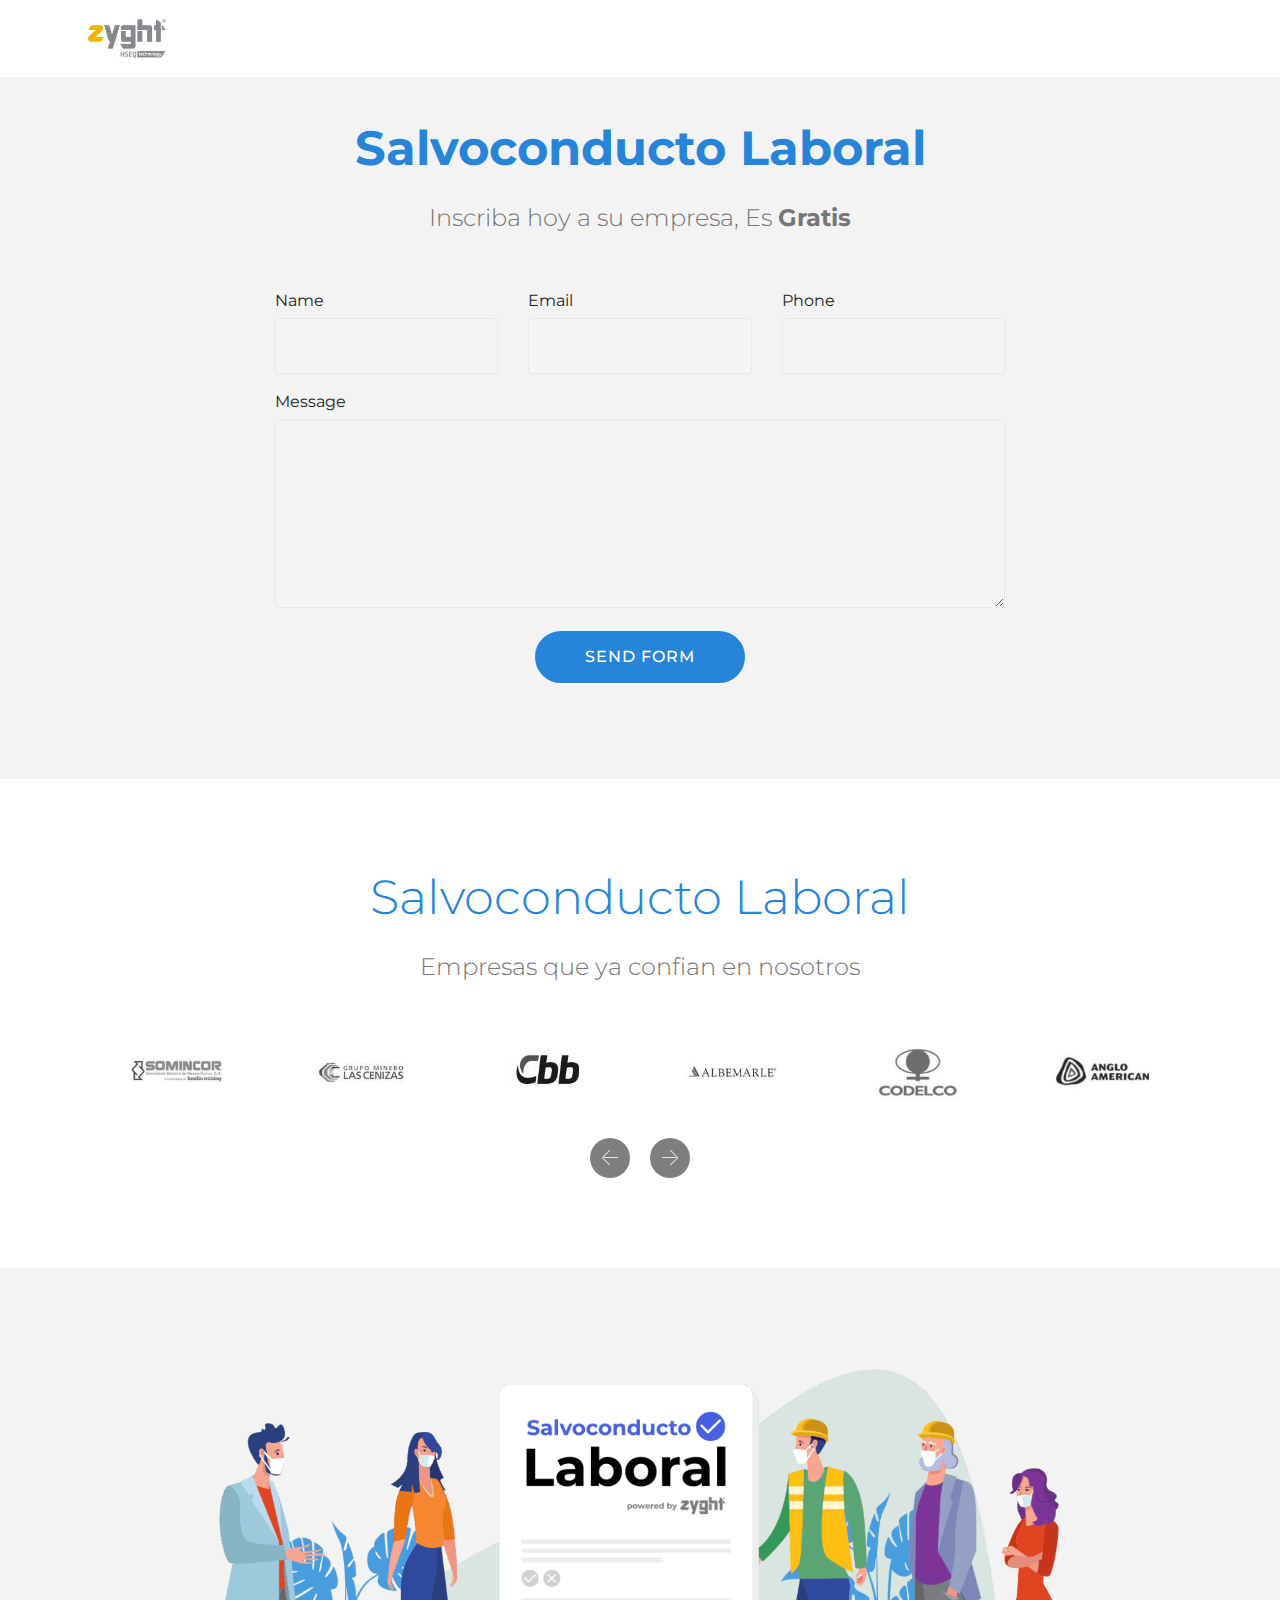
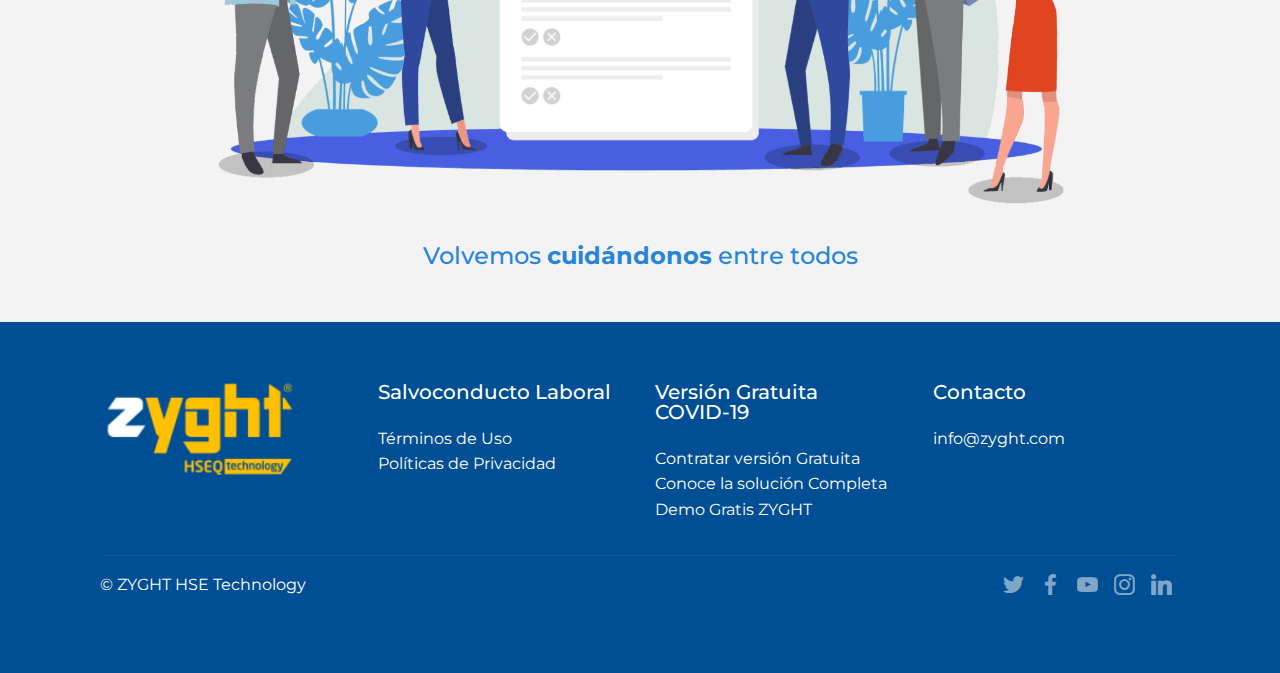
==== formulario.html @ dec8dbf2 "create github pages" ====
<!DOCTYPE html>
<html  >
<head>
  <!-- Site made with Mobirise Website Builder v4.10.4, https://mobirise.com -->
  <meta charset="UTF-8">
  <meta http-equiv="X-UA-Compatible" content="IE=edge">
  <meta name="generator" content="Mobirise v4.10.4, mobirise.com">
  <meta name="viewport" content="width=device-width, initial-scale=1, minimum-scale=1">
  <link rel="shortcut icon" href="assets/images/icono-pagina-128x128.png" type="image/x-icon">
  <meta name="description" content="">
  
  <title>Formulario</title>
  <link rel="stylesheet" href="assets/web/assets/mobirise-icons/mobirise-icons.css">
  <link rel="stylesheet" href="assets/tether/tether.min.css">
  <link rel="stylesheet" href="assets/bootstrap/css/bootstrap.min.css">
  <link rel="stylesheet" href="assets/bootstrap/css/bootstrap-grid.min.css">
  <link rel="stylesheet" href="assets/bootstrap/css/bootstrap-reboot.min.css">
  <link rel="stylesheet" href="assets/dropdown/css/style.css">
  <link rel="stylesheet" href="assets/socicon/css/styles.css">
  <link rel="stylesheet" href="assets/theme/css/style.css">
  <link rel="stylesheet" href="assets/mobirise/css/mbr-additional.css" type="text/css">
  
  
  
</head>
<body>
  <section class="menu cid-rYdI4wULrp" once="menu" id="menu2-c">

    

    <nav class="navbar navbar-expand beta-menu navbar-dropdown align-items-center navbar-fixed-top navbar-toggleable-sm">
        <button class="navbar-toggler navbar-toggler-right" type="button" data-toggle="collapse" data-target="#navbarSupportedContent" aria-controls="navbarSupportedContent" aria-expanded="false" aria-label="Toggle navigation">
            <div class="hamburger">
                <span></span>
                <span></span>
                <span></span>
                <span></span>
            </div>
        </button>
        <div class="menu-logo">
            <div class="navbar-brand">
                <span class="navbar-logo">
                    <a href="http://www.zyght.com/salvoconductolaboral" target="_blank">
                        <img src="assets/images/logo-fondo-blanco-182x118.jpg" alt="Mobirise" title="" style="height: 3.8rem;">
                    </a>
                </span>
                
            </div>
        </div>
        <div class="collapse navbar-collapse" id="navbarSupportedContent">
            
            
        </div>
    </nav>
</section>

<section class="engine"><a href="https://mobirise.info/n">free simple web templates</a></section><section class="mbr-section form1 cid-rYdLkUEuov" id="form1-l">

    

    
    <div class="container">
        <div class="row justify-content-center">
            <div class="title col-12 col-lg-8">
                <h2 class="mbr-section-title align-center pb-3 mbr-fonts-style display-2"><strong>
                    Salvoconducto Laboral</strong></h2>
                <h3 class="mbr-section-subtitle align-center mbr-light pb-3 mbr-fonts-style display-5">
                    Inscriba hoy a su empresa, Es <strong>Gratis</strong></h3>
            </div>
        </div>
    </div>
    <div class="container">
        <div class="row justify-content-center">
            <div class="media-container-column col-lg-8" data-form-type="formoid">
                <!---Formbuilder Form--->
                <form action="https://mobirise.com/" method="POST" class="mbr-form form-with-styler" data-form-title="Mobirise Form"><input type="hidden" name="email" data-form-email="true" value="W4PBnDx+3QT5UxQ9f4fdU4UcTL0YYfY5mlfNLTMAgGtkZzDVmg9Lnzi9fEDjaH2SoP2y68FlIxQzENMZfyikzHJLCFwtleB+8hxJzQcLH/bgt7q10CodbS8JMNbl4yEW">
                    <div class="row">
                        <div hidden="hidden" data-form-alert="" class="alert alert-success col-12">Thanks for filling out the form!</div>
                        <div hidden="hidden" data-form-alert-danger="" class="alert alert-danger col-12">
                        </div>
                    </div>
                    <div class="dragArea row">
                        <div class="col-md-4  form-group" data-for="name">
                            <label for="name-form1-l" class="form-control-label mbr-fonts-style display-7">Name</label>
                            <input type="text" name="name" data-form-field="Name" required="required" class="form-control display-7" id="name-form1-l">
                        </div>
                        <div class="col-md-4  form-group" data-for="email">
                            <label for="email-form1-l" class="form-control-label mbr-fonts-style display-7">Email</label>
                            <input type="email" name="email" data-form-field="Email" required="required" class="form-control display-7" id="email-form1-l">
                        </div>
                        <div data-for="phone" class="col-md-4  form-group">
                            <label for="phone-form1-l" class="form-control-label mbr-fonts-style display-7">Phone</label>
                            <input type="tel" name="phone" data-form-field="Phone" class="form-control display-7" id="phone-form1-l">
                        </div>
                        <div data-for="message" class="col-md-12 form-group">
                            <label for="message-form1-l" class="form-control-label mbr-fonts-style display-7">Message</label>
                            <textarea name="message" data-form-field="Message" class="form-control display-7" id="message-form1-l"></textarea>
                        </div>
                        <div class="col-md-12 input-group-btn align-center">
                            <button type="submit" class="btn btn-primary btn-form display-4">SEND FORM</button>
                        </div>
                    </div>
                </form><!---Formbuilder Form--->
            </div>
        </div>
    </div>
</section>

<section class="clients cid-rYdM3cLizz" data-interval="false" id="clients-m">
      

    
        <div class="container mb-5">
            <div class="media-container-row">
                <div class="col-12 align-center">
                    <h2 class="mbr-section-title pb-3 mbr-fonts-style display-2">
                        Salvoconducto Laboral</h2>
                    <h3 class="mbr-section-subtitle mbr-light mbr-fonts-style display-5">
                        Empresas que ya confian en nosotros</h3>
                </div>
            </div>
        </div>

    <div class="container">
        <div class="carousel slide" role="listbox" data-pause="true" data-keyboard="false" data-ride="carousel" data-interval="5000">
            <div class="carousel-inner" data-visible="6">
                
                
                
                
                
            <div class="carousel-item ">
                    <div class="media-container-row">
                        <div class="col-md-12">
                            <div class="wrap-img ">
                                <img src="assets/images/somincor-250x110.jpg" class="img-responsive clients-img" alt="" title="">
                            </div>
                        </div>
                    </div>
                </div><div class="carousel-item ">
                    <div class="media-container-row">
                        <div class="col-md-12">
                            <div class="wrap-img ">
                                <img src="assets/images/cenizas-250x110.jpg" class="img-responsive clients-img" alt="" title="">
                            </div>
                        </div>
                    </div>
                </div><div class="carousel-item ">
                    <div class="media-container-row">
                        <div class="col-md-12">
                            <div class="wrap-img ">
                                <img src="assets/images/cbb-250x110.jpg" class="img-responsive clients-img" alt="" title="">
                            </div>
                        </div>
                    </div>
                </div><div class="carousel-item ">
                    <div class="media-container-row">
                        <div class="col-md-12">
                            <div class="wrap-img ">
                                <img src="assets/images/albemarle-250x110.jpg" class="img-responsive clients-img" alt="" title="">
                            </div>
                        </div>
                    </div>
                </div><div class="carousel-item ">
                    <div class="media-container-row">
                        <div class="col-md-12">
                            <div class="wrap-img ">
                                <img src="assets/images/codelco-240x106.jpg" class="img-responsive clients-img" alt="" title="">
                            </div>
                        </div>
                    </div>
                </div><div class="carousel-item ">
                    <div class="media-container-row">
                        <div class="col-md-12">
                            <div class="wrap-img ">
                                <img src="assets/images/angloamercan-240x106.jpg" class="img-responsive clients-img" alt="" title="">
                            </div>
                        </div>
                    </div>
                </div><div class="carousel-item ">
                    <div class="media-container-row">
                        <div class="col-md-12">
                            <div class="wrap-img ">
                                <img src="assets/images/barrick-240x106.jpg" class="img-responsive clients-img" alt="" title="">
                            </div>
                        </div>
                    </div>
                </div><div class="carousel-item ">
                    <div class="media-container-row">
                        <div class="col-md-12">
                            <div class="wrap-img ">
                                <img src="assets/images/cap-240x106.jpg" class="img-responsive clients-img" alt="" title="">
                            </div>
                        </div>
                    </div>
                </div><div class="carousel-item ">
                    <div class="media-container-row">
                        <div class="col-md-12">
                            <div class="wrap-img ">
                                <img src="assets/images/enami-250x110.jpg" class="img-responsive clients-img" alt="" title="">
                            </div>
                        </div>
                    </div>
                </div><div class="carousel-item ">
                    <div class="media-container-row">
                        <div class="col-md-12">
                            <div class="wrap-img ">
                                <img src="assets/images/glencore-250x110.jpg" class="img-responsive clients-img" alt="" title="">
                            </div>
                        </div>
                    </div>
                </div><div class="carousel-item ">
                    <div class="media-container-row">
                        <div class="col-md-12">
                            <div class="wrap-img ">
                                <img src="assets/images/nestle-250x110.jpg" class="img-responsive clients-img" alt="" title="">
                            </div>
                        </div>
                    </div>
                </div><div class="carousel-item ">
                    <div class="media-container-row">
                        <div class="col-md-12">
                            <div class="wrap-img ">
                                <img src="assets/images/conchaytoro-250x110.jpg" class="img-responsive clients-img" alt="" title="">
                            </div>
                        </div>
                    </div>
                </div><div class="carousel-item ">
                    <div class="media-container-row">
                        <div class="col-md-12">
                            <div class="wrap-img ">
                                <img src="assets/images/chilquinta-250x110.jpg" class="img-responsive clients-img" alt="" title="">
                            </div>
                        </div>
                    </div>
                </div><div class="carousel-item ">
                    <div class="media-container-row">
                        <div class="col-md-12">
                            <div class="wrap-img ">
                                <img src="assets/images/candelaria-250x110.jpg" class="img-responsive clients-img" alt="" title="">
                            </div>
                        </div>
                    </div>
                </div><div class="carousel-item ">
                    <div class="media-container-row">
                        <div class="col-md-12">
                            <div class="wrap-img ">
                                <img src="assets/images/disal-new-250x110.jpg" class="img-responsive clients-img" alt="" title="">
                            </div>
                        </div>
                    </div>
                </div><div class="carousel-item ">
                    <div class="media-container-row">
                        <div class="col-md-12">
                            <div class="wrap-img ">
                                <img src="assets/images/ecometales-250x110.jpg" class="img-responsive clients-img" alt="" title="">
                            </div>
                        </div>
                    </div>
                </div><div class="carousel-item ">
                    <div class="media-container-row">
                        <div class="col-md-12">
                            <div class="wrap-img ">
                                <img src="assets/images/fenix-250x110.jpg" class="img-responsive clients-img" alt="" title="">
                            </div>
                        </div>
                    </div>
                </div><div class="carousel-item ">
                    <div class="media-container-row">
                        <div class="col-md-12">
                            <div class="wrap-img ">
                                <img src="assets/images/goldfields-250x110.jpg" class="img-responsive clients-img" alt="" title="">
                            </div>
                        </div>
                    </div>
                </div><div class="carousel-item ">
                    <div class="media-container-row">
                        <div class="col-md-12">
                            <div class="wrap-img ">
                                <img src="assets/images/maserrazuriz-250x110.jpg" class="img-responsive clients-img" alt="" title="">
                            </div>
                        </div>
                    </div>
                </div><div class="carousel-item ">
                    <div class="media-container-row">
                        <div class="col-md-12">
                            <div class="wrap-img ">
                                <img src="assets/images/sqm-250x110.jpg" class="img-responsive clients-img" alt="" title="">
                            </div>
                        </div>
                    </div>
                </div></div>
            <div class="carousel-controls">
                <a data-app-prevent-settings="" class="carousel-control carousel-control-prev" role="button" data-slide="prev">
                    <span aria-hidden="true" class="mbri-left mbr-iconfont"></span>
                    <span class="sr-only">Previous</span>
                </a>
                <a data-app-prevent-settings="" class="carousel-control carousel-control-next" role="button" data-slide="next">
                    <span aria-hidden="true" class="mbri-right mbr-iconfont"></span>
                    <span class="sr-only">Next</span>
                </a>
            </div>
        </div>
    </div>
</section>

<section class="cid-rYdPNkEezX" id="image1-n">

    

    <figure class="mbr-figure container">
        <div class="image-block" style="width: 82%;">
            <img src="assets/images/imagenes-1466x782.png" width="1400" alt="Mobirise" title="">
            
        </div>
    </figure>
</section>

<section class="mbr-section content4 cid-rYe28IX3ZB" id="content4-11">

    

    <div class="container">
        <div class="media-container-row">
            <div class="title col-12 col-md-8">
                <h2 class="align-center pb-3 mbr-fonts-style display-5">Volvemos <strong>cuidándonos</strong> entre todos</h2>
                
                
            </div>
        </div>
    </div>
</section>

<section class="cid-rYdQV34wdN" id="footer1-o">

    

    

    <div class="container">
        <div class="media-container-row content text-white">
            <div class="col-12 col-md-3">
                <div class="media-wrap">
                    <a href="http://www.zyght.com/salvoconductolaboral">
                        <img src="assets/images/logo-sinmicrosoft-light-192x91.png" alt="Mobirise" title="">
                    </a>
                </div>
            </div>
            <div class="col-12 col-md-3 mbr-fonts-style display-7">
                <h5 class="pb-3">
                    Salvoconducto Laboral</h5>
                <p class="mbr-text">
                    <a href="http://www.zyght.com/salvoconductolaboral/terminosdeuso" target="_blank" class="text-white">Términos de Uso&nbsp; </a>&nbsp; &nbsp; &nbsp; &nbsp; &nbsp; &nbsp; &nbsp; &nbsp; &nbsp;&nbsp;<br><a href="http://www.zyght.com/salvoconductolaboral/politicasdeprivacidad" target="_blank" class="text-white">Políticas de Privacidad</a></p>
            </div>
            <div class="col-12 col-md-3 mbr-fonts-style display-7">
                <h5 class="pb-3">Versión Gratuita <br>COVID-19</h5>
                <p class="mbr-text"><a href="https://soluciones.zyght.com/COVID-19" target="_blank" class="text-white">Contratar versión Gratuita</a><br><a href="http://www.zyght.com/modulos" target="_blank" class="text-white">Conoce la solución Completa</a><br><a href="http://www.zyght.com/demo-gratis" target="_blank" class="text-white">Demo Gratis ZYGHT</a></p>
            </div>
            <div class="col-12 col-md-3 mbr-fonts-style display-7">
                <h5 class="pb-3">
                    Contacto</h5>
                <p class="mbr-text"><a href="mailto:info@zyght.com" class="text-white">info@zyght.com</a><br><br></p>
            </div>
        </div>
        <div class="footer-lower">
            <div class="media-container-row">
                <div class="col-sm-12">
                    <hr>
                </div>
            </div>
            <div class="media-container-row mbr-white">
                <div class="col-sm-6 copyright">
                    <p class="mbr-text mbr-fonts-style display-7"><strong><a href="http://www.zyght.com" target="_blank" class="text-white">
                        © ZYGHT HSE Technology</a></strong></p>
                </div>
                <div class="col-md-6">
                    <div class="social-list align-right">
                        <div class="soc-item">
                            <a href="https://twitter.com/ZYGHT_Tech" target="_blank">
                                <span class="mbr-iconfont mbr-iconfont-social socicon-twitter socicon"></span>
                            </a>
                        </div>
                        <div class="soc-item">
                            <a href="https://www.facebook.com/zyghthseq/" target="_blank">
                                <span class="mbr-iconfont mbr-iconfont-social socicon-facebook socicon"></span>
                            </a>
                        </div>
                        <div class="soc-item">
                            <a href="https://www.youtube.com/channel/UC8QjY5hyVhUB7yW6uUZy1Bg" target="_blank">
                                <span class="mbr-iconfont mbr-iconfont-social socicon-youtube socicon"></span>
                            </a>
                        </div>
                        <div class="soc-item">
                            <a href="https://www.instagram.com/zyght_hse/" target="_blank">
                                <span class="mbr-iconfont mbr-iconfont-social socicon-instagram socicon"></span>
                            </a>
                        </div>
                        <div class="soc-item">
                            <a href="https://www.linkedin.com/company/zyght/" target="_blank">
                                <span class="mbr-iconfont mbr-iconfont-social socicon-linkedin socicon"></span>
                            </a>
                        </div>
                        
                    </div>
                </div>
            </div>
        </div>
    </div>
</section>


  <script src="assets/web/assets/jquery/jquery.min.js"></script>
  <script src="assets/popper/popper.min.js"></script>
  <script src="assets/tether/tether.min.js"></script>
  <script src="assets/bootstrap/js/bootstrap.min.js"></script>
  <script src="assets/smoothscroll/smooth-scroll.js"></script>
  <script src="assets/bootstrapcarouselswipe/bootstrap-carousel-swipe.js"></script>
  <script src="assets/mbr-clients-slider/mbr-clients-slider.js"></script>
  <script src="assets/dropdown/js/nav-dropdown.js"></script>
  <script src="assets/dropdown/js/navbar-dropdown.js"></script>
  <script src="assets/touchswipe/jquery.touch-swipe.min.js"></script>
  <script src="assets/theme/js/script.js"></script>
  <script src="assets/formoid/formoid.min.js"></script>
  
  
</body>
</html>
---- assets/web/assets/mobirise-icons/mobirise-icons.css ----
@font-face {
  font-family: 'MobiriseIcons';
  src:  url('mobirise-icons.eot?spat4u');
  src:  url('mobirise-icons.eot?spat4u#iefix') format('embedded-opentype'),
    url('mobirise-icons.ttf?spat4u') format('truetype'),
    url('mobirise-icons.woff?spat4u') format('woff'),
    url('mobirise-icons.svg?spat4u#MobiriseIcons') format('svg');
  font-weight: normal;
  font-style: normal;
}

[class^="mbri-"], [class*=" mbri-"] {
  /* use !important to prevent issues with browser extensions that change fonts */
  font-family: MobiriseIcons !important;
  speak: none;
  font-style: normal;
  font-weight: normal;
  font-variant: normal;
  text-transform: none;
  line-height: 1;

  /* Better Font Rendering =========== */
  -webkit-font-smoothing: antialiased;
  -moz-osx-font-smoothing: grayscale;
}

.mbri-add-submenu:before {
  content: "\e900";
}
.mbri-alert:before {
  content: "\e901";
}
.mbri-align-center:before {
  content: "\e902";
}
.mbri-align-justify:before {
  content: "\e903";
}
.mbri-align-left:before {
  content: "\e904";
}
.mbri-align-right:before {
  content: "\e905";
}
.mbri-android:before {
  content: "\e906";
}
.mbri-apple:before {
  content: "\e907";
}
.mbri-arrow-down:before {
  content: "\e908";
}
.mbri-arrow-next:before {
  content: "\e909";
}
.mbri-arrow-prev:before {
  content: "\e90a";
}
.mbri-arrow-up:before {
  content: "\e90b";
}
.mbri-bold:before {
  content: "\e90c";
}
.mbri-bookmark:before {
  content: "\e90d";
}
.mbri-bootstrap:before {
  content: "\e90e";
}
.mbri-briefcase:before {
  content: "\e90f";
}
.mbri-browse:before {
  content: "\e910";
}
.mbri-bulleted-list:before {
  content: "\e911";
}
.mbri-calendar:before {
  content: "\e912";
}
.mbri-camera:before {
  content: "\e913";
}
.mbri-cart-add:before {
  content: "\e914";
}
.mbri-cart-full:before {
  content: "\e915";
}
.mbri-cash:before {
  content: "\e916";
}
.mbri-change-style:before {
  content: "\e917";
}
.mbri-chat:before {
  content: "\e918";
}
.mbri-clock:before {
  content: "\e919";
}
.mbri-close:before {
  content: "\e91a";
}
.mbri-cloud:before {
  content: "\e91b";
}
.mbri-code:before {
  content: "\e91c";
}
.mbri-contact-form:before {
  content: "\e91d";
}
.mbri-credit-card:before {
  content: "\e91e";
}
.mbri-cursor-click:before {
  content: "\e91f";
}
.mbri-cust-feedback:before {
  content: "\e920";
}
.mbri-database:before {
  content: "\e921";
}
.mbri-delivery:before {
  content: "\e922";
}
.mbri-desktop:before {
  content: "\e923";
}
.mbri-devices:before {
  content: "\e924";
}
.mbri-down:before {
  content: "\e925";
}
.mbri-download:before {
  content: "\e989";
}
.mbri-drag-n-drop:before {
  content: "\e927";
}
.mbri-drag-n-drop2:before {
  content: "\e928";
}
.mbri-edit:before {
  content: "\e929";
}
.mbri-edit2:before {
  content: "\e92a";
}
.mbri-error:before {
  content: "\e92b";
}
.mbri-extension:before {
  content: "\e92c";
}
.mbri-features:before {
  content: "\e92d";
}
.mbri-file:before {
  content: "\e92e";
}
.mbri-flag:before {
  content: "\e92f";
}
.mbri-folder:before {
  content: "\e930";
}
.mbri-gift:before {
  content: "\e931";
}
.mbri-github:before {
  content: "\e932";
}
.mbri-globe:before {
  content: "\e933";
}
.mbri-globe-2:before {
  content: "\e934";
}
.mbri-growing-chart:before {
  content: "\e935";
}
.mbri-hearth:before {
  content: "\e936";
}
.mbri-help:before {
  content: "\e937";
}
.mbri-home:before {
  content: "\e938";
}
.mbri-hot-cup:before {
  content: "\e939";
}
.mbri-idea:before {
  content: "\e93a";
}
.mbri-image-gallery:before {
  content: "\e93b";
}
.mbri-image-slider:before {
  content: "\e93c";
}
.mbri-info:before {
  content: "\e93d";
}
.mbri-italic:before {
  content: "\e93e";
}
.mbri-key:before {
  content: "\e93f";
}
.mbri-laptop:before {
  content: "\e940";
}
.mbri-layers:before {
  content: "\e941";
}
.mbri-left-right:before {
  content: "\e942";
}
.mbri-left:before {
  content: "\e943";
}
.mbri-letter:before {
  content: "\e944";
}
.mbri-like:before {
  content: "\e945";
}
.mbri-link:before {
  content: "\e946";
}
.mbri-lock:before {
  content: "\e947";
}
.mbri-login:before {
  content: "\e948";
}
.mbri-logout:before {
  content: "\e949";
}
.mbri-magic-stick:before {
  content: "\e94a";
}
.mbri-map-pin:before {
  content: "\e94b";
}
.mbri-menu:before {
  content: "\e94c";
}
.mbri-mobile:before {
  content: "\e94d";
}
.mbri-mobile2:before {
  content: "\e94e";
}
.mbri-mobirise:before {
  content: "\e94f";
}
.mbri-more-horizontal:before {
  content: "\e950";
}
.mbri-more-vertical:before {
  content: "\e951";
}
.mbri-music:before {
  content: "\e952";
}
.mbri-new-file:before {
  content: "\e953";
}
.mbri-numbered-list:before {
  content: "\e954";
}
.mbri-opened-folder:before {
  content: "\e955";
}
.mbri-pages:before {
  content: "\e956";
}
.mbri-paper-plane:before {
  content: "\e957";
}
.mbri-paperclip:before {
  content: "\e958";
}
.mbri-photo:before {
  content: "\e959";
}
.mbri-photos:before {
  content: "\e95a";
}
.mbri-pin:before {
  content: "\e95b";
}
.mbri-play:before {
  content: "\e95c";
}
.mbri-plus:before {
  content: "\e95d";
}
.mbri-preview:before {
  content: "\e95e";
}
.mbri-print:before {
  content: "\e95f";
}
.mbri-protect:before {
  content: "\e960";
}
.mbri-question:before {
  content: "\e961";
}
.mbri-quote-left:before {
  content: "\e962";
}
.mbri-quote-right:before {
  content: "\e963";
}
.mbri-refresh:before {
  content: "\e964";
}
.mbri-responsive:before {
  content: "\e965";
}
.mbri-right:before {
  content: "\e966";
}
.mbri-rocket:before {
  content: "\e967";
}
.mbri-sad-face:before {
  content: "\e968";
}
.mbri-sale:before {
  content: "\e969";
}
.mbri-save:before {
  content: "\e96a";
}
.mbri-search:before {
  content: "\e96b";
}
.mbri-setting:before {
  content: "\e96c";
}
.mbri-setting2:before {
  content: "\e96d";
}
.mbri-setting3:before {
  content: "\e96e";
}
.mbri-share:before {
  content: "\e96f";
}
.mbri-shopping-bag:before {
  content: "\e970";
}
.mbri-shopping-basket:before {
  content: "\e971";
}
.mbri-shopping-cart:before {
  content: "\e972";
}
.mbri-sites:before {
  content: "\e973";
}
.mbri-smile-face:before {
  content: "\e974";
}
.mbri-speed:before {
  content: "\e975";
}
.mbri-star:before {
  content: "\e976";
}
.mbri-success:before {
  content: "\e977";
}
.mbri-sun:before {
  content: "\e978";
}
.mbri-sun2:before {
  content: "\e979";
}
.mbri-tablet:before {
  content: "\e97a";
}
.mbri-tablet-vertical:before {
  content: "\e97b";
}
.mbri-target:before {
  content: "\e97c";
}
.mbri-timer:before {
  content: "\e97d";
}
.mbri-to-ftp:before {
  content: "\e97e";
}
.mbri-to-local-drive:before {
  content: "\e97f";
}
.mbri-touch-swipe:before {
  content: "\e980";
}
.mbri-touch:before {
  content: "\e981";
}
.mbri-trash:before {
  content: "\e982";
}
.mbri-underline:before {
  content: "\e983";
}
.mbri-unlink:before {
  content: "\e984";
}
.mbri-unlock:before {
  content: "\e985";
}
.mbri-up-down:before {
  content: "\e986";
}
.mbri-up:before {
  content: "\e987";
}
.mbri-update:before {
  content: "\e988";
}
.mbri-upload:before {
 content: "\e926"; 
}
.mbri-user:before {
  content: "\e98a";
}
.mbri-user2:before {
  content: "\e98b";
}
.mbri-users:before {
  content: "\e98c";
}
.mbri-video:before {
  content: "\e98d";
}
.mbri-video-play:before {
  content: "\e98e";
}
.mbri-watch:before {
  content: "\e98f";
}
.mbri-website-theme:before {
  content: "\e990";
}
.mbri-wifi:before {
  content: "\e991";
}
.mbri-windows:before {
  content: "\e992";
}
.mbri-zoom-out:before {
  content: "\e993";
}
.mbri-redo:before {
  content: "\e994";
}
.mbri-undo:before {
  content: "\e995";
}
---- assets/dropdown/css/style.css ----
.navbar-dropdown {
  left: 0;
  padding: 0;
  position: absolute;
  right: 0;
  top: 0;
  transition: all 0.45s ease;
  z-index: 1030;
  background: #282828; }
  .navbar-dropdown .navbar-logo {
    margin-right: 0.8rem;
    transition: margin 0.3s ease-in-out;
    vertical-align: middle; }
    .navbar-dropdown .navbar-logo img {
      height: 3.125rem;
      transition: all 0.3s ease-in-out; }
    .navbar-dropdown .navbar-logo.mbr-iconfont {
      font-size: 3.125rem;
      line-height: 3.125rem; }
  .navbar-dropdown .navbar-caption {
    font-weight: 700;
    white-space: normal;
    vertical-align: -4px;
    line-height: 3.125rem !important; }
    .navbar-dropdown .navbar-caption, .navbar-dropdown .navbar-caption:hover {
      color: inherit;
      text-decoration: none; }
  .navbar-dropdown .mbr-iconfont + .navbar-caption {
    vertical-align: -1px; }
  .navbar-dropdown.navbar-fixed-top {
    position: fixed; }
  .navbar-dropdown .navbar-brand span {
    vertical-align: -4px; }
  .navbar-dropdown.bg-color.transparent {
    background: none; }
  .navbar-dropdown.navbar-short .navbar-brand {
    padding: 0.625rem 0; }
    .navbar-dropdown.navbar-short .navbar-brand span {
      vertical-align: -1px; }
  .navbar-dropdown.navbar-short .navbar-caption {
    line-height: 2.375rem !important;
    vertical-align: -2px; }
  .navbar-dropdown.navbar-short .navbar-logo {
    margin-right: 0.5rem; }
    .navbar-dropdown.navbar-short .navbar-logo img {
      height: 2.375rem; }
    .navbar-dropdown.navbar-short .navbar-logo.mbr-iconfont {
      font-size: 2.375rem;
      line-height: 2.375rem; }
  .navbar-dropdown.navbar-short .mbr-table-cell {
    height: 3.625rem; }
  .navbar-dropdown .navbar-close {
    left: 0.6875rem;
    position: fixed;
    top: 0.75rem;
    z-index: 1000; }
  .navbar-dropdown .hamburger-icon {
    content: "";
    display: inline-block;
    vertical-align: middle;
    width: 16px;
    -webkit-box-shadow: 0 -6px 0 1px #282828,0 0 0 1px #282828,0 6px 0 1px #282828;
    -moz-box-shadow: 0 -6px 0 1px #282828,0 0 0 1px #282828,0 6px 0 1px #282828;
    box-shadow: 0 -6px 0 1px #282828,0 0 0 1px #282828,0 6px 0 1px #282828; }

.dropdown-menu .dropdown-toggle[data-toggle="dropdown-submenu"]::after {
  border-bottom: 0.35em solid transparent;
  border-left: 0.35em solid;
  border-right: 0;
  border-top: 0.35em solid transparent;
  margin-left: 0.3rem; }

.dropdown-menu .dropdown-item:focus {
  outline: 0; }

.nav-dropdown {
  font-size: 0.75rem;
  font-weight: 500;
  height: auto !important; }
  .nav-dropdown .nav-btn {
    padding-left: 1rem; }
  .nav-dropdown .link {
    margin: .667em 1.667em;
    font-weight: 500;
    padding: 0;
    transition: color .2s ease-in-out; }
    .nav-dropdown .link.dropdown-toggle {
      margin-right: 2.583em; }
      .nav-dropdown .link.dropdown-toggle::after {
        margin-left: .25rem;
        border-top: 0.35em solid;
        border-right: 0.35em solid transparent;
        border-left: 0.35em solid transparent;
        border-bottom: 0; }
      .nav-dropdown .link.dropdown-toggle[aria-expanded="true"] {
        margin: 0;
        padding: 0.667em 3.263em  0.667em 1.667em; }
  .nav-dropdown .link::after,
  .nav-dropdown .dropdown-item::after {
    color: inherit; }
  .nav-dropdown .btn {
    font-size: 0.75rem;
    font-weight: 700;
    letter-spacing: 0;
    margin-bottom: 0;
    padding-left: 1.25rem;
    padding-right: 1.25rem; }
  .nav-dropdown .dropdown-menu {
    border-radius: 0;
    border: 0;
    left: 0;
    margin: 0;
    padding-bottom: 1.25rem;
    padding-top: 1.25rem;
    position: relative; }
  .nav-dropdown .dropdown-submenu {
    margin-left: 0.125rem;
    top: 0; }
  .nav-dropdown .dropdown-item {
    font-weight: 500;
    line-height: 2;
    padding: 0.3846em 4.615em 0.3846em 1.5385em;
    position: relative;
    transition: color .2s ease-in-out, background-color .2s ease-in-out; }
    .nav-dropdown .dropdown-item::after {
      margin-top: -0.3077em;
      position: absolute;
      right: 1.1538em;
      top: 50%; }
    .nav-dropdown .dropdown-item:focus, .nav-dropdown .dropdown-item:hover {
      background: none; }

@media (max-width: 767px) {
  .nav-dropdown.navbar-toggleable-sm {
    bottom: 0;
    display: none;
    left: 0;
    overflow-x: hidden;
    position: fixed;
    top: 0;
    transform: translateX(-100%);
    -ms-transform: translateX(-100%);
    -webkit-transform: translateX(-100%);
    width: 18.75rem;
    z-index: 999; } }
.nav-dropdown.navbar-toggleable-xl {
  bottom: 0;
  display: none;
  left: 0;
  overflow-x: hidden;
  position: fixed;
  top: 0;
  transform: translateX(-100%);
  -ms-transform: translateX(-100%);
  -webkit-transform: translateX(-100%);
  width: 18.75rem;
  z-index: 999; }

.nav-dropdown-sm {
  display: block !important;
  overflow-x: hidden;
  overflow: auto;
  padding-top: 3.875rem; }
  .nav-dropdown-sm::after {
    content: "";
    display: block;
    height: 3rem;
    width: 100%; }
  .nav-dropdown-sm.collapse.in ~ .navbar-close {
    display: block !important; }
  .nav-dropdown-sm.collapsing, .nav-dropdown-sm.collapse.in {
    transform: translateX(0);
    -ms-transform: translateX(0);
    -webkit-transform: translateX(0);
    transition: all 0.25s ease-out;
    -webkit-transition: all 0.25s ease-out;
    background: #282828; }
  .nav-dropdown-sm.collapsing[aria-expanded="false"] {
    transform: translateX(-100%);
    -ms-transform: translateX(-100%);
    -webkit-transform: translateX(-100%); }
  .nav-dropdown-sm .nav-item {
    display: block;
    margin-left: 0 !important;
    padding-left: 0; }
  .nav-dropdown-sm .link,
  .nav-dropdown-sm .dropdown-item {
    border-top: 1px dotted rgba(255, 255, 255, 0.1);
    font-size: 0.8125rem;
    line-height: 1.6;
    margin: 0 !important;
    padding: 0.875rem 2.4rem 0.875rem 1.5625rem !important;
    position: relative;
    white-space: normal; }
    .nav-dropdown-sm .link:focus, .nav-dropdown-sm .link:hover,
    .nav-dropdown-sm .dropdown-item:focus,
    .nav-dropdown-sm .dropdown-item:hover {
      background: rgba(0, 0, 0, 0.2) !important;
      color: #c0a375; }
  .nav-dropdown-sm .nav-btn {
    position: relative;
    padding: 1.5625rem 1.5625rem 0 1.5625rem; }
    .nav-dropdown-sm .nav-btn::before {
      border-top: 1px dotted rgba(255, 255, 255, 0.1);
      content: "";
      left: 0;
      position: absolute;
      top: 0;
      width: 100%; }
    .nav-dropdown-sm .nav-btn + .nav-btn {
      padding-top: 0.625rem; }
      .nav-dropdown-sm .nav-btn + .nav-btn::before {
        display: none; }
  .nav-dropdown-sm .btn {
    padding: 0.625rem 0; }
  .nav-dropdown-sm .dropdown-toggle[data-toggle="dropdown-submenu"]::after {
    margin-left: .25rem;
    border-top: 0.35em solid;
    border-right: 0.35em solid transparent;
    border-left: 0.35em solid transparent;
    border-bottom: 0; }
  .nav-dropdown-sm .dropdown-toggle[data-toggle="dropdown-submenu"][aria-expanded="true"]::after {
    border-top: 0;
    border-right: 0.35em solid transparent;
    border-left: 0.35em solid transparent;
    border-bottom: 0.35em solid; }
  .nav-dropdown-sm .dropdown-menu {
    margin: 0;
    padding: 0;
    position: relative;
    top: 0;
    left: 0;
    width: 100%;
    border: 0;
    float: none;
    border-radius: 0;
    background: none; }
  .nav-dropdown-sm .dropdown-submenu {
    left: 100%;
    margin-left: 0.125rem;
    margin-top: -1.25rem;
    top: 0; }

.navbar-toggleable-sm .nav-dropdown .dropdown-menu {
  position: absolute; }

.navbar-toggleable-sm .nav-dropdown .dropdown-submenu {
  left: 100%;
  margin-left: 0.125rem;
  margin-top: -1.25rem;
  top: 0; }

.navbar-toggleable-sm.opened .nav-dropdown .dropdown-menu {
  position: relative; }

.navbar-toggleable-sm.opened .nav-dropdown .dropdown-submenu {
  left: 0;
  margin-left: 00rem;
  margin-top: 0rem;
  top: 0; }

.is-builder .nav-dropdown.collapsing {
  transition: none !important; }

/*# sourceMappingURL=style.css.map */
---- assets/socicon/css/styles.css ----
@charset "UTF-8";

@font-face {
  font-family: "socicon";
  src:url("../fonts/socicon.eot");
  src:url("../fonts/socicon.eot?#iefix") format("embedded-opentype"),
    url("../fonts/socicon.woff") format("woff"),
    url("../fonts/socicon.ttf") format("truetype"),
    url("../fonts/socicon.svg#socicon") format("svg");
  font-weight: normal;
  font-style: normal;

}

[data-icon]:before {
  font-family: "socicon" !important;
  content: attr(data-icon);
  font-style: normal !important;
  font-weight: normal !important;
  font-variant: normal !important;
  text-transform: none !important;
  speak: none;
  line-height: 1;
  -webkit-font-smoothing: antialiased;
  -moz-osx-font-smoothing: grayscale;
}

[class^="socicon-"]:before,
[class*=" socicon-"]:before {
  font-family: "socicon" !important;
  font-style: normal !important;
  font-weight: normal !important;
  font-variant: normal !important;
  text-transform: none !important;
  speak: none;
  line-height: 1;
  -webkit-font-smoothing: antialiased;
  -moz-osx-font-smoothing: grayscale;
}

.socicon-modelmayhem:before {
  content: "\e000";
}
.socicon-mixcloud:before {
  content: "\e001";
}
.socicon-drupal:before {
  content: "\e002";
}
.socicon-swarm:before {
  content: "\e003";
}
.socicon-istock:before {
  content: "\e004";
}
.socicon-yammer:before {
  content: "\e005";
}
.socicon-ello:before {
  content: "\e006";
}
.socicon-stackoverflow:before {
  content: "\e007";
}
.socicon-persona:before {
  content: "\e008";
}
.socicon-triplej:before {
  content: "\e009";
}
.socicon-houzz:before {
  content: "\e00a";
}
.socicon-rss:before {
  content: "\e00b";
}
.socicon-paypal:before {
  content: "\e00c";
}
.socicon-odnoklassniki:before {
  content: "\e00d";
}
.socicon-airbnb:before {
  content: "\e00e";
}
.socicon-periscope:before {
  content: "\e00f";
}
.socicon-outlook:before {
  content: "\e010";
}
.socicon-coderwall:before {
  content: "\e011";
}
.socicon-tripadvisor:before {
  content: "\e012";
}
.socicon-appnet:before {
  content: "\e013";
}
.socicon-goodreads:before {
  content: "\e014";
}
.socicon-tripit:before {
  content: "\e015";
}
.socicon-lanyrd:before {
  content: "\e016";
}
.socicon-slideshare:before {
  content: "\e017";
}
.socicon-buffer:before {
  content: "\e018";
}
.socicon-disqus:before {
  content: "\e019";
}
.socicon-vkontakte:before {
  content: "\e01a";
}
.socicon-whatsapp:before {
  content: "\e01b";
}
.socicon-patreon:before {
  content: "\e01c";
}
.socicon-storehouse:before {
  content: "\e01d";
}
.socicon-pocket:before {
  content: "\e01e";
}
.socicon-mail:before {
  content: "\e01f";
}
.socicon-blogger:before {
  content: "\e020";
}
.socicon-technorati:before {
  content: "\e021";
}
.socicon-reddit:before {
  content: "\e022";
}
.socicon-dribbble:before {
  content: "\e023";
}
.socicon-stumbleupon:before {
  content: "\e024";
}
.socicon-digg:before {
  content: "\e025";
}
.socicon-envato:before {
  content: "\e026";
}
.socicon-behance:before {
  content: "\e027";
}
.socicon-delicious:before {
  content: "\e028";
}
.socicon-deviantart:before {
  content: "\e029";
}
.socicon-forrst:before {
  content: "\e02a";
}
.socicon-play:before {
  content: "\e02b";
}
.socicon-zerply:before {
  content: "\e02c";
}
.socicon-wikipedia:before {
  content: "\e02d";
}
.socicon-apple:before {
  content: "\e02e";
}
.socicon-flattr:before {
  content: "\e02f";
}
.socicon-github:before {
  content: "\e030";
}
.socicon-renren:before {
  content: "\e031";
}
.socicon-friendfeed:before {
  content: "\e032";
}
.socicon-newsvine:before {
  content: "\e033";
}
.socicon-identica:before {
  content: "\e034";
}
.socicon-bebo:before {
  content: "\e035";
}
.socicon-zynga:before {
  content: "\e036";
}
.socicon-steam:before {
  content: "\e037";
}
.socicon-xbox:before {
  content: "\e038";
}
.socicon-windows:before {
  content: "\e039";
}
.socicon-qq:before {
  content: "\e03a";
}
.socicon-douban:before {
  content: "\e03b";
}
.socicon-meetup:before {
  content: "\e03c";
}
.socicon-playstation:before {
  content: "\e03d";
}
.socicon-android:before {
  content: "\e03e";
}
.socicon-snapchat:before {
  content: "\e03f";
}
.socicon-twitter:before {
  content: "\e040";
}
.socicon-facebook:before {
  content: "\e041";
}
.socicon-googleplus:before {
  content: "\e042";
}
.socicon-pinterest:before {
  content: "\e043";
}
.socicon-foursquare:before {
  content: "\e044";
}
.socicon-yahoo:before {
  content: "\e045";
}
.socicon-skype:before {
  content: "\e046";
}
.socicon-yelp:before {
  content: "\e047";
}
.socicon-feedburner:before {
  content: "\e048";
}
.socicon-linkedin:before {
  content: "\e049";
}
.socicon-viadeo:before {
  content: "\e04a";
}
.socicon-xing:before {
  content: "\e04b";
}
.socicon-myspace:before {
  content: "\e04c";
}
.socicon-soundcloud:before {
  content: "\e04d";
}
.socicon-spotify:before {
  content: "\e04e";
}
.socicon-grooveshark:before {
  content: "\e04f";
}
.socicon-lastfm:before {
  content: "\e050";
}
.socicon-youtube:before {
  content: "\e051";
}
.socicon-vimeo:before {
  content: "\e052";
}
.socicon-dailymotion:before {
  content: "\e053";
}
.socicon-vine:before {
  content: "\e054";
}
.socicon-flickr:before {
  content: "\e055";
}
.socicon-500px:before {
  content: "\e056";
}
.socicon-wordpress:before {
  content: "\e058";
}
.socicon-tumblr:before {
  content: "\e059";
}
.socicon-twitch:before {
  content: "\e05a";
}
.socicon-8tracks:before {
  content: "\e05b";
}
.socicon-amazon:before {
  content: "\e05c";
}
.socicon-icq:before {
  content: "\e05d";
}
.socicon-smugmug:before {
  content: "\e05e";
}
.socicon-ravelry:before {
  content: "\e05f";
}
.socicon-weibo:before {
  content: "\e060";
}
.socicon-baidu:before {
  content: "\e061";
}
.socicon-angellist:before {
  content: "\e062";
}
.socicon-ebay:before {
  content: "\e063";
}
.socicon-imdb:before {
  content: "\e064";
}
.socicon-stayfriends:before {
  content: "\e065";
}
.socicon-residentadvisor:before {
  content: "\e066";
}
.socicon-google:before {
  content: "\e067";
}
.socicon-yandex:before {
  content: "\e068";
}
.socicon-sharethis:before {
  content: "\e069";
}
.socicon-bandcamp:before {
  content: "\e06a";
}
.socicon-itunes:before {
  content: "\e06b";
}
.socicon-deezer:before {
  content: "\e06c";
}
.socicon-telegram:before {
  content: "\e06e";
}
.socicon-openid:before {
  content: "\e06f";
}
.socicon-amplement:before {
  content: "\e070";
}
.socicon-viber:before {
  content: "\e071";
}
.socicon-zomato:before {
  content: "\e072";
}
.socicon-draugiem:before {
  content: "\e074";
}
.socicon-endomodo:before {
  content: "\e075";
}
.socicon-filmweb:before {
  content: "\e076";
}
.socicon-stackexchange:before {
  content: "\e077";
}
.socicon-wykop:before {
  content: "\e078";
}
.socicon-teamspeak:before {
  content: "\e079";
}
.socicon-teamviewer:before {
  content: "\e07a";
}
.socicon-ventrilo:before {
  content: "\e07b";
}
.socicon-younow:before {
  content: "\e07c";
}
.socicon-raidcall:before {
  content: "\e07d";
}
.socicon-mumble:before {
  content: "\e07e";
}
.socicon-medium:before {
  content: "\e06d";
}
.socicon-bebee:before {
  content: "\e07f";
}
.socicon-hitbox:before {
  content: "\e080";
}
.socicon-reverbnation:before {
  content: "\e081";
}
.socicon-formulr:before {
  content: "\e082";
}
.socicon-instagram:before {
  content: "\e057";
}
.socicon-battlenet:before {
  content: "\e083";
}
.socicon-chrome:before {
  content: "\e084";
}
.socicon-discord:before {
  content: "\e086";
}
.socicon-issuu:before {
  content: "\e087";
}
.socicon-macos:before {
  content: "\e088";
}
.socicon-firefox:before {
  content: "\e089";
}
.socicon-opera:before {
  content: "\e08d";
}
.socicon-keybase:before {
  content: "\e090";
}
.socicon-alliance:before {
  content: "\e091";
}
.socicon-livejournal:before {
  content: "\e092";
}
.socicon-googlephotos:before {
  content: "\e093";
}
.socicon-horde:before {
  content: "\e094";
}
.socicon-etsy:before {
  content: "\e095";
}
.socicon-zapier:before {
  content: "\e096";
}
.socicon-google-scholar:before {
  content: "\e097";
}
.socicon-researchgate:before {
  content: "\e098";
}
.socicon-wechat:before {
  content: "\e099";
}
.socicon-strava:before {
  content: "\e09a";
}
.socicon-line:before {
  content: "\e09b";
}
.socicon-lyft:before {
  content: "\e09c";
}
.socicon-uber:before {
  content: "\e09d";
}
.socicon-songkick:before {
  content: "\e09e";
}
.socicon-viewbug:before {
  content: "\e09f";
}
.socicon-googlegroups:before {
  content: "\e0a0";
}
.socicon-quora:before {
  content: "\e073";
}
.socicon-diablo:before {
  content: "\e085";
}
.socicon-blizzard:before {
  content: "\e0a1";
}
.socicon-hearthstone:before {
  content: "\e08b";
}
.socicon-heroes:before {
  content: "\e08a";
}
.socicon-overwatch:before {
  content: "\e08c";
}
.socicon-warcraft:before {
  content: "\e08e";
}
.socicon-starcraft:before {
  content: "\e08f";
}
.socicon-beam:before {
  content: "\e0a2";
}
.socicon-curse:before {
  content: "\e0a3";
}
.socicon-player:before {
  content: "\e0a4";
}
.socicon-streamjar:before {
  content: "\e0a5";
}
.socicon-nintendo:before {
  content: "\e0a6";
}
.socicon-hellocoton:before {
  content: "\e0a7";
}
---- assets/theme/css/style.css ----
/*!
 * Mobirise v4 theme (https://mobirise.com/)
 * Copyright 2017 Mobirise
 */
section {
  background-color: #eeeeee; }

section,
.container,
.container-fluid {
  position: relative;
  word-wrap: break-word; }

a.mbr-iconfont:hover {
  text-decoration: none; }

.article .lead p, .article .lead ul, .article .lead ol, .article .lead pre, .article .lead blockquote {
  margin-bottom: 0; }

a {
  font-style: normal;
  font-weight: 400;
  cursor: pointer; }
  a, a:hover {
    text-decoration: none; }

figure {
  margin-bottom: 0; }

body {
  color: #232323; }

h1, h2, h3, h4, h5, h6,
.h1, .h2, .h3, .h4, .h5, .h6,
.display-1, .display-2, .display-3, .display-4 {
  line-height: 1;
  word-break: break-word;
  word-wrap: break-word; }

b, strong {
  font-weight: bold; }

blockquote {
  padding: 10px 0 10px 20px;
  position: relative;
  border-left: 2px solid;
  border-color: #ff3366; }

input:-webkit-autofill, input:-webkit-autofill:hover, input:-webkit-autofill:focus, input:-webkit-autofill:active {
  transition-delay: 9999s;
  transition-property: background-color, color; }

textarea[type="hidden"] {
  display: none; }

body {
  position: relative; }

section {
  background-position: 50% 50%;
  background-repeat: no-repeat;
  background-size: cover; }
  section .mbr-background-video,
  section .mbr-background-video-preview {
    position: absolute;
    bottom: 0;
    left: 0;
    right: 0;
    top: 0; }

.hidden {
  visibility: hidden; }

.mbr-z-index20 {
  z-index: 20; }

/*! Base colors */
.mbr-white {
  color: #ffffff; }

.mbr-black {
  color: #000000; }

.mbr-bg-white {
  background-color: #ffffff; }

.mbr-bg-black {
  background-color: #000000; }

/*! Text-aligns */
.align-left {
  text-align: left; }

.align-center {
  text-align: center; }

.align-right {
  text-align: right; }

@media (max-width: 767px) {
  .align-left, .align-center, .align-right, .mbr-section-btn, .mbr-section-title {
    text-align: center; } }
/*! Font-weight  */
.mbr-light {
  font-weight: 300; }

.mbr-regular {
  font-weight: 400; }

.mbr-semibold {
  font-weight: 500; }

.mbr-bold {
  font-weight: 700; }

/*! Media  */
.media-size-item {
  -webkit-flex: 1 1 auto;
  -moz-flex: 1 1 auto;
  -ms-flex: 1 1 auto;
  -o-flex: 1 1 auto;
  flex: 1 1 auto; }

.media-content {
  -webkit-flex-basis: 100%;
  flex-basis: 100%; }

.media-container-row {
  display: -ms-flexbox;
  display: -webkit-flex;
  display: flex;
  -webkit-flex-direction: row;
  -ms-flex-direction: row;
  flex-direction: row;
  -webkit-flex-wrap: wrap;
  -ms-flex-wrap: wrap;
  flex-wrap: wrap;
  -webkit-justify-content: center;
  -ms-flex-pack: center;
  justify-content: center;
  -webkit-align-content: center;
  -ms-flex-line-pack: center;
  align-content: center;
  -webkit-align-items: start;
  -ms-flex-align: start;
  align-items: start; }
  .media-container-row .media-size-item {
    width: 400px; }

.media-container-column {
  display: -ms-flexbox;
  display: -webkit-flex;
  display: flex;
  -webkit-flex-direction: column;
  -ms-flex-direction: column;
  flex-direction: column;
  -webkit-flex-wrap: wrap;
  -ms-flex-wrap: wrap;
  flex-wrap: wrap;
  -webkit-justify-content: center;
  -ms-flex-pack: center;
  justify-content: center;
  -webkit-align-content: center;
  -ms-flex-line-pack: center;
  align-content: center;
  -webkit-align-items: stretch;
  -ms-flex-align: stretch;
  align-items: stretch; }
  .media-container-column > * {
    width: 100%; }

@media (min-width: 992px) {
  .media-container-row {
    -webkit-flex-wrap: nowrap;
    -ms-flex-wrap: nowrap;
    flex-wrap: nowrap; } }
figure {
  overflow: hidden; }

figure[mbr-media-size] {
  transition: width 0.1s; }

.mbr-figure img, .mbr-figure iframe {
  display: block;
  width: 100%; }

.card {
  background-color: transparent;
  border: none; }

.card-box {
  width: 100%; }

.card-img {
  text-align: center;
  flex-shrink: 0;
  -webkit-flex-shrink: 0; }

.media {
  max-width: 100%;
  margin: 0 auto; }

.mbr-figure {
  -ms-flex-item-align: center;
  -ms-grid-row-align: center;
  -webkit-align-self: center;
  align-self: center; }

.media-container > div {
  max-width: 100%; }

.mbr-figure img, .card-img img {
  width: 100%; }

@media (max-width: 991px) {
  .media-size-item {
    width: auto !important; }

  .media {
    width: auto; }

  .mbr-figure {
    width: 100% !important; } }
/*! Buttons */
.mbr-section-btn {
  margin-left: -.25rem;
  margin-right: -.25rem;
  font-size: 0; }

nav .mbr-section-btn {
  margin-left: 0rem;
  margin-right: 0rem; }

/*! Btn icon margin */
.btn .mbr-iconfont, .btn.btn-sm .mbr-iconfont {
  cursor: pointer;
  margin-right: 0.5rem; }

.btn.btn-md .mbr-iconfont, .btn.btn-md .mbr-iconfont {
  margin-right: 0.8rem; }

.mbr-regular {
  font-weight: 400; }

.mbr-semibold {
  font-weight: 500; }

.mbr-bold {
  font-weight: 700; }

[type="submit"] {
  -webkit-appearance: none; }

/*! Full-screen */
.mbr-fullscreen .mbr-overlay {
  min-height: 100vh; }

.mbr-fullscreen {
  display: flex;
  display: -webkit-flex;
  display: -moz-flex;
  display: -ms-flex;
  display: -o-flex;
  align-items: center;
  -webkit-align-items: center;
  min-height: 100vh;
  padding-top: 3rem;
  padding-bottom: 3rem; }

/*! Map */
.map {
  height: 25rem;
  position: relative; }
  .map iframe {
    width: 100%;
    height: 100%; }

/* Form */
.form-asterisk {
  font-family: initial;
  position: absolute;
  top: -2px;
  font-weight: normal; }

/*! Scroll to top arrow */
.mbr-arrow-up {
  bottom: 25px;
  right: 90px;
  position: fixed;
  text-align: right;
  z-index: 5000;
  color: #ffffff;
  font-size: 32px;
  transform: rotate(180deg);
  -webkit-transform: rotate(180deg); }

.mbr-arrow-up a {
  background: rgba(0, 0, 0, 0.2);
  border-radius: 3px;
  color: #fff;
  display: inline-block;
  height: 60px;
  width: 60px;
  outline-style: none !important;
  position: relative;
  text-decoration: none;
  transition: all .3s ease-in-out;
  cursor: pointer;
  text-align: center; }
  .mbr-arrow-up a:hover {
    background-color: rgba(0, 0, 0, 0.4); }
  .mbr-arrow-up a i {
    line-height: 60px; }

.mbr-arrow-up-icon {
  display: block;
  color: #fff; }

.mbr-arrow-up-icon::before {
  content: "\203a";
  display: inline-block;
  font-family: serif;
  font-size: 32px;
  line-height: 1;
  font-style: normal;
  position: relative;
  top: 6px;
  left: -4px;
  -webkit-transform: rotate(-90deg);
  transform: rotate(-90deg); }

/*! Arrow Down */
.mbr-arrow {
  position: absolute;
  bottom: 45px;
  left: 50%;
  width: 60px;
  height: 60px;
  cursor: pointer;
  background-color: rgba(80, 80, 80, 0.5);
  border-radius: 50%;
  -webkit-transform: translateX(-50%);
  transform: translateX(-50%); }
  .mbr-arrow > a {
    display: inline-block;
    text-decoration: none;
    outline-style: none;
    -webkit-animation: arrowdown 1.7s ease-in-out infinite;
    animation: arrowdown 1.7s ease-in-out infinite; }
    .mbr-arrow > a > i {
      position: absolute;
      top: -2px;
      left: 15px;
      font-size: 2rem; }

@keyframes arrowdown {
  0% {
    transform: translateY(0px);
    -webkit-transform: translateY(0px); }
  50% {
    transform: translateY(-5px);
    -webkit-transform: translateY(-5px); }
  100% {
    transform: translateY(0px);
    -webkit-transform: translateY(0px); } }
@-webkit-keyframes arrowdown {
  0% {
    transform: translateY(0px);
    -webkit-transform: translateY(0px); }
  50% {
    transform: translateY(-5px);
    -webkit-transform: translateY(-5px); }
  100% {
    transform: translateY(0px);
    -webkit-transform: translateY(0px); } }
@media (max-width: 500px) {
  .mbr-arrow-up {
    left: 50%;
    right: auto;
    transform: translateX(-50%) rotate(180deg);
    -webkit-transform: translateX(-50%) rotate(180deg); } }
/*Gradients animation*/
@keyframes gradient-animation {
  from {
    background-position: 0% 100%;
    animation-timing-function: ease-in-out; }
  to {
    background-position: 100% 0%;
    animation-timing-function: ease-in-out; } }
@-webkit-keyframes gradient-animation {
  from {
    background-position: 0% 100%;
    animation-timing-function: ease-in-out; }
  to {
    background-position: 100% 0%;
    animation-timing-function: ease-in-out; } }
.bg-gradient {
  background-size: 200% 200%;
  animation: gradient-animation 5s infinite alternate;
  -webkit-animation: gradient-animation 5s infinite alternate; }

.menu .navbar-brand {
  display: -webkit-flex; }
  .menu .navbar-brand span {
    display: flex;
    display: -webkit-flex; }
  .menu .navbar-brand .navbar-caption-wrap {
    display: -webkit-flex; }
  .menu .navbar-brand .navbar-logo img {
    display: -webkit-flex; }
@media (min-width: 768px) and (max-width: 991px) {
  .menu .navbar-toggleable-sm .navbar-nav {
    display: -webkit-box;
    display: -webkit-flex;
    display: -ms-flexbox; } }
@media (max-width: 991px) {
  .menu .navbar-collapse {
    max-height: 93.5vh; }
    .menu .navbar-collapse.show {
      overflow: auto; } }
@media (min-width: 992px) {
  .menu .navbar-nav.nav-dropdown {
    display: -webkit-flex; }
  .menu .navbar-toggleable-sm .navbar-collapse {
    display: -webkit-flex !important; } }
@media (max-width: 767px) {
  .menu .navbar-collapse {
    max-height: 80vh; } }

.navbar {
  display: -webkit-flex;
  -webkit-flex-wrap: wrap;
  -webkit-align-items: center;
  -webkit-justify-content: space-between; }

.navbar-collapse {
  -webkit-flex-basis: 100%;
  -webkit-flex-grow: 1;
  -webkit-align-items: center; }

.nav-dropdown .link {
  padding: .667em 1.667em !important;
  margin: 0 !important; }

.nav {
  display: -webkit-flex;
  -webkit-flex-wrap: wrap; }

.row {
  display: -webkit-flex;
  -webkit-flex-wrap: wrap; }

.justify-content-center {
  -webkit-justify-content: center; }

.form-inline {
  display: -webkit-flex;
  -webkit-flex-flow: row wrap;
  -webkit-align-items: center; }

.card-wrapper {
  -webkit-flex: 1; }

.carousel-control {
  z-index: 10;
  display: -webkit-flex;
  -webkit-align-items: center;
  -webkit-justify-content: center; }

.carousel-controls {
  display: -webkit-flex; }

.media {
  display: -webkit-flex; }

.form-group:focus {
  outline: none; }

.jq-selectbox__select {
  padding: 1.07em .5em;
  position: absolute;
  top: 0;
  left: 0;
  width: 100%; }

.jq-selectbox__dropdown {
  position: absolute;
  top: 100% !important;
  left: 0 !important;
  width: 100% !important; }

.jq-selectbox__trigger-arrow {
  transform: translateY(-50%); }

.jq-selectbox li {
  padding: 1.07em .5em; }

div[data-for^="input-range"] input {
  padding-left: 0;
  padding-right: 0; }

.modal-dialog, .modal-content {
  height: 100%; }

.modal-dialog .carousel-inner {
  height: 100%;
  height: -webkit-fill-available;
  height: fill-available; }

.carousel-item {
  text-align: center; }

.carousel-item img {
  margin: auto; }
.engine {
	position: absolute;
	text-indent: -2400px;
	text-align: center;
	padding: 0;
	top: 0;
	left: -2400px;
}
---- assets/mobirise/css/mbr-additional.css ----
@import url(https://fonts.googleapis.com/css?family=Montserrat:100,100i,200,200i,300,300i,400,400i,500,500i,600,600i,700,700i,800,800i,900,900i);





body {
  font-style: normal;
  line-height: 1.5;
}
.mbr-section-title {
  font-style: normal;
  line-height: 1.2;
}
.mbr-section-subtitle {
  line-height: 1.3;
}
.mbr-text {
  font-style: normal;
  line-height: 1.6;
}
.display-1 {
  font-family: 'Montserrat', sans-serif;
  font-size: 4.25rem;
}
.display-1 > .mbr-iconfont {
  font-size: 6.8rem;
}
.display-2 {
  font-family: 'Montserrat', sans-serif;
  font-size: 3rem;
}
.display-2 > .mbr-iconfont {
  font-size: 4.8rem;
}
.display-4 {
  font-family: 'Montserrat', sans-serif;
  font-size: 1rem;
}
.display-4 > .mbr-iconfont {
  font-size: 1.6rem;
}
.display-5 {
  font-family: 'Montserrat', sans-serif;
  font-size: 1.5rem;
}
.display-5 > .mbr-iconfont {
  font-size: 2.4rem;
}
.display-7 {
  font-family: 'Montserrat', sans-serif;
  font-size: 1rem;
}
.display-7 > .mbr-iconfont {
  font-size: 1.6rem;
}
/* ---- Fluid typography for mobile devices ---- */
/* 1.4 - font scale ratio ( bootstrap == 1.42857 ) */
/* 100vw - current viewport width */
/* (48 - 20)  48 == 48rem == 768px, 20 == 20rem == 320px(minimal supported viewport) */
/* 0.65 - min scale variable, may vary */
@media (max-width: 768px) {
  .display-1 {
    font-size: 3.4rem;
    font-size: calc( 2.1374999999999997rem + (4.25 - 2.1374999999999997) * ((100vw - 20rem) / (48 - 20)));
    line-height: calc( 1.4 * (2.1374999999999997rem + (4.25 - 2.1374999999999997) * ((100vw - 20rem) / (48 - 20))));
  }
  .display-2 {
    font-size: 2.4rem;
    font-size: calc( 1.7rem + (3 - 1.7) * ((100vw - 20rem) / (48 - 20)));
    line-height: calc( 1.4 * (1.7rem + (3 - 1.7) * ((100vw - 20rem) / (48 - 20))));
  }
  .display-4 {
    font-size: 0.8rem;
    font-size: calc( 1rem + (1 - 1) * ((100vw - 20rem) / (48 - 20)));
    line-height: calc( 1.4 * (1rem + (1 - 1) * ((100vw - 20rem) / (48 - 20))));
  }
  .display-5 {
    font-size: 1.2rem;
    font-size: calc( 1.175rem + (1.5 - 1.175) * ((100vw - 20rem) / (48 - 20)));
    line-height: calc( 1.4 * (1.175rem + (1.5 - 1.175) * ((100vw - 20rem) / (48 - 20))));
  }
}
/* Buttons */
.btn {
  font-weight: 500;
  border-width: 2px;
  font-style: normal;
  letter-spacing: 1px;
  margin: .4rem .8rem;
  white-space: normal;
  -webkit-transition: all 0.3s ease-in-out;
  -moz-transition: all 0.3s ease-in-out;
  transition: all 0.3s ease-in-out;
  display: inline-flex;
  align-items: center;
  justify-content: center;
  word-break: break-word;
  -webkit-align-items: center;
  -webkit-justify-content: center;
  display: -webkit-inline-flex;
  padding: 1rem 3rem;
  border-radius: 3px;
}
.btn-sm {
  font-weight: 500;
  letter-spacing: 1px;
  -webkit-transition: all 0.3s ease-in-out;
  -moz-transition: all 0.3s ease-in-out;
  transition: all 0.3s ease-in-out;
  padding: 0.6rem 1.5rem;
  border-radius: 3px;
}
.btn-md {
  font-weight: 500;
  letter-spacing: 1px;
  margin: .4rem .8rem !important;
  -webkit-transition: all 0.3s ease-in-out;
  -moz-transition: all 0.3s ease-in-out;
  transition: all 0.3s ease-in-out;
  padding: 1rem 3rem;
  border-radius: 3px;
}
.btn-lg {
  font-weight: 500;
  letter-spacing: 1px;
  margin: .4rem .8rem !important;
  -webkit-transition: all 0.3s ease-in-out;
  -moz-transition: all 0.3s ease-in-out;
  transition: all 0.3s ease-in-out;
  padding: 1.2rem 3.2rem;
  border-radius: 3px;
}
.bg-primary {
  background-color: #2785d9 !important;
}
.bg-success {
  background-color: #f7ed4a !important;
}
.bg-info {
  background-color: #82786e !important;
}
.bg-warning {
  background-color: #879a9f !important;
}
.bg-danger {
  background-color: #b1a374 !important;
}
.btn-primary,
.btn-primary:active {
  background-color: #2785d9 !important;
  border-color: #2785d9 !important;
  color: #ffffff !important;
}
.btn-primary:hover,
.btn-primary:focus,
.btn-primary.focus,
.btn-primary.active {
  color: #ffffff !important;
  background-color: #1b5d99 !important;
  border-color: #1b5d99 !important;
}
.btn-primary.disabled,
.btn-primary:disabled {
  color: #ffffff !important;
  background-color: #1b5d99 !important;
  border-color: #1b5d99 !important;
}
.btn-secondary,
.btn-secondary:active {
  background-color: #ff3366 !important;
  border-color: #ff3366 !important;
  color: #ffffff !important;
}
.btn-secondary:hover,
.btn-secondary:focus,
.btn-secondary.focus,
.btn-secondary.active {
  color: #ffffff !important;
  background-color: #e50039 !important;
  border-color: #e50039 !important;
}
.btn-secondary.disabled,
.btn-secondary:disabled {
  color: #ffffff !important;
  background-color: #e50039 !important;
  border-color: #e50039 !important;
}
.btn-info,
.btn-info:active {
  background-color: #82786e !important;
  border-color: #82786e !important;
  color: #ffffff !important;
}
.btn-info:hover,
.btn-info:focus,
.btn-info.focus,
.btn-info.active {
  color: #ffffff !important;
  background-color: #59524b !important;
  border-color: #59524b !important;
}
.btn-info.disabled,
.btn-info:disabled {
  color: #ffffff !important;
  background-color: #59524b !important;
  border-color: #59524b !important;
}
.btn-success,
.btn-success:active {
  background-color: #f7ed4a !important;
  border-color: #f7ed4a !important;
  color: #3f3c03 !important;
}
.btn-success:hover,
.btn-success:focus,
.btn-success.focus,
.btn-success.active {
  color: #3f3c03 !important;
  background-color: #eadd0a !important;
  border-color: #eadd0a !important;
}
.btn-success.disabled,
.btn-success:disabled {
  color: #3f3c03 !important;
  background-color: #eadd0a !important;
  border-color: #eadd0a !important;
}
.btn-warning,
.btn-warning:active {
  background-color: #879a9f !important;
  border-color: #879a9f !important;
  color: #ffffff !important;
}
.btn-warning:hover,
.btn-warning:focus,
.btn-warning.focus,
.btn-warning.active {
  color: #ffffff !important;
  background-color: #617479 !important;
  border-color: #617479 !important;
}
.btn-warning.disabled,
.btn-warning:disabled {
  color: #ffffff !important;
  background-color: #617479 !important;
  border-color: #617479 !important;
}
.btn-danger,
.btn-danger:active {
  background-color: #b1a374 !important;
  border-color: #b1a374 !important;
  color: #ffffff !important;
}
.btn-danger:hover,
.btn-danger:focus,
.btn-danger.focus,
.btn-danger.active {
  color: #ffffff !important;
  background-color: #8b7d4e !important;
  border-color: #8b7d4e !important;
}
.btn-danger.disabled,
.btn-danger:disabled {
  color: #ffffff !important;
  background-color: #8b7d4e !important;
  border-color: #8b7d4e !important;
}
.btn-white {
  color: #333333 !important;
}
.btn-white,
.btn-white:active {
  background-color: #ffffff !important;
  border-color: #ffffff !important;
  color: #808080 !important;
}
.btn-white:hover,
.btn-white:focus,
.btn-white.focus,
.btn-white.active {
  color: #808080 !important;
  background-color: #d9d9d9 !important;
  border-color: #d9d9d9 !important;
}
.btn-white.disabled,
.btn-white:disabled {
  color: #808080 !important;
  background-color: #d9d9d9 !important;
  border-color: #d9d9d9 !important;
}
.btn-black,
.btn-black:active {
  background-color: #333333 !important;
  border-color: #333333 !important;
  color: #ffffff !important;
}
.btn-black:hover,
.btn-black:focus,
.btn-black.focus,
.btn-black.active {
  color: #ffffff !important;
  background-color: #0d0d0d !important;
  border-color: #0d0d0d !important;
}
.btn-black.disabled,
.btn-black:disabled {
  color: #ffffff !important;
  background-color: #0d0d0d !important;
  border-color: #0d0d0d !important;
}
.btn-primary-outline,
.btn-primary-outline:active {
  background: none;
  border-color: #175083;
  color: #175083;
}
.btn-primary-outline:hover,
.btn-primary-outline:focus,
.btn-primary-outline.focus,
.btn-primary-outline.active {
  color: #ffffff;
  background-color: #2785d9;
  border-color: #2785d9;
}
.btn-primary-outline.disabled,
.btn-primary-outline:disabled {
  color: #ffffff !important;
  background-color: #2785d9 !important;
  border-color: #2785d9 !important;
}
.btn-secondary-outline,
.btn-secondary-outline:active {
  background: none;
  border-color: #cc0033;
  color: #cc0033;
}
.btn-secondary-outline:hover,
.btn-secondary-outline:focus,
.btn-secondary-outline.focus,
.btn-secondary-outline.active {
  color: #ffffff;
  background-color: #ff3366;
  border-color: #ff3366;
}
.btn-secondary-outline.disabled,
.btn-secondary-outline:disabled {
  color: #ffffff !important;
  background-color: #ff3366 !important;
  border-color: #ff3366 !important;
}
.btn-info-outline,
.btn-info-outline:active {
  background: none;
  border-color: #4b453f;
  color: #4b453f;
}
.btn-info-outline:hover,
.btn-info-outline:focus,
.btn-info-outline.focus,
.btn-info-outline.active {
  color: #ffffff;
  background-color: #82786e;
  border-color: #82786e;
}
.btn-info-outline.disabled,
.btn-info-outline:disabled {
  color: #ffffff !important;
  background-color: #82786e !important;
  border-color: #82786e !important;
}
.btn-success-outline,
.btn-success-outline:active {
  background: none;
  border-color: #d2c609;
  color: #d2c609;
}
.btn-success-outline:hover,
.btn-success-outline:focus,
.btn-success-outline.focus,
.btn-success-outline.active {
  color: #3f3c03;
  background-color: #f7ed4a;
  border-color: #f7ed4a;
}
.btn-success-outline.disabled,
.btn-success-outline:disabled {
  color: #3f3c03 !important;
  background-color: #f7ed4a !important;
  border-color: #f7ed4a !important;
}
.btn-warning-outline,
.btn-warning-outline:active {
  background: none;
  border-color: #55666b;
  color: #55666b;
}
.btn-warning-outline:hover,
.btn-warning-outline:focus,
.btn-warning-outline.focus,
.btn-warning-outline.active {
  color: #ffffff;
  background-color: #879a9f;
  border-color: #879a9f;
}
.btn-warning-outline.disabled,
.btn-warning-outline:disabled {
  color: #ffffff !important;
  background-color: #879a9f !important;
  border-color: #879a9f !important;
}
.btn-danger-outline,
.btn-danger-outline:active {
  background: none;
  border-color: #7a6e45;
  color: #7a6e45;
}
.btn-danger-outline:hover,
.btn-danger-outline:focus,
.btn-danger-outline.focus,
.btn-danger-outline.active {
  color: #ffffff;
  background-color: #b1a374;
  border-color: #b1a374;
}
.btn-danger-outline.disabled,
.btn-danger-outline:disabled {
  color: #ffffff !important;
  background-color: #b1a374 !important;
  border-color: #b1a374 !important;
}
.btn-black-outline,
.btn-black-outline:active {
  background: none;
  border-color: #000000;
  color: #000000;
}
.btn-black-outline:hover,
.btn-black-outline:focus,
.btn-black-outline.focus,
.btn-black-outline.active {
  color: #ffffff;
  background-color: #333333;
  border-color: #333333;
}
.btn-black-outline.disabled,
.btn-black-outline:disabled {
  color: #ffffff !important;
  background-color: #333333 !important;
  border-color: #333333 !important;
}
.btn-white-outline,
.btn-white-outline:active,
.btn-white-outline.active {
  background: none;
  border-color: #ffffff;
  color: #ffffff;
}
.btn-white-outline:hover,
.btn-white-outline:focus,
.btn-white-outline.focus {
  color: #333333;
  background-color: #ffffff;
  border-color: #ffffff;
}
.text-primary {
  color: #2785d9 !important;
}
.text-secondary {
  color: #ff3366 !important;
}
.text-success {
  color: #f7ed4a !important;
}
.text-info {
  color: #82786e !important;
}
.text-warning {
  color: #879a9f !important;
}
.text-danger {
  color: #b1a374 !important;
}
.text-white {
  color: #ffffff !important;
}
.text-black {
  color: #000000 !important;
}
a.text-primary:hover,
a.text-primary:focus {
  color: #175083 !important;
}
a.text-secondary:hover,
a.text-secondary:focus {
  color: #cc0033 !important;
}
a.text-success:hover,
a.text-success:focus {
  color: #d2c609 !important;
}
a.text-info:hover,
a.text-info:focus {
  color: #4b453f !important;
}
a.text-warning:hover,
a.text-warning:focus {
  color: #55666b !important;
}
a.text-danger:hover,
a.text-danger:focus {
  color: #7a6e45 !important;
}
a.text-white:hover,
a.text-white:focus {
  color: #b3b3b3 !important;
}
a.text-black:hover,
a.text-black:focus {
  color: #4d4d4d !important;
}
.alert-success {
  background-color: #70c770;
}
.alert-info {
  background-color: #82786e;
}
.alert-warning {
  background-color: #879a9f;
}
.alert-danger {
  background-color: #b1a374;
}
.mbr-section-btn a.btn:not(.btn-form) {
  border-radius: 100px;
}
.mbr-section-btn a.btn:not(.btn-form):hover,
.mbr-section-btn a.btn:not(.btn-form):focus {
  box-shadow: none !important;
}
.mbr-section-btn a.btn:not(.btn-form):hover,
.mbr-section-btn a.btn:not(.btn-form):focus {
  box-shadow: 0 10px 40px 0 rgba(0, 0, 0, 0.2) !important;
  -webkit-box-shadow: 0 10px 40px 0 rgba(0, 0, 0, 0.2) !important;
}
.mbr-gallery-filter li a {
  border-radius: 100px !important;
}
.mbr-gallery-filter li.active .btn {
  background-color: #2785d9;
  border-color: #2785d9;
  color: #ffffff;
}
.mbr-gallery-filter li.active .btn:focus {
  box-shadow: none;
}
.nav-tabs .nav-link {
  border-radius: 100px !important;
}
.btn-form {
  border-radius: 0;
}
.btn-form:hover {
  cursor: pointer;
}
a,
a:hover {
  color: #2785d9;
}
.mbr-plan-header.bg-primary .mbr-plan-subtitle,
.mbr-plan-header.bg-primary .mbr-plan-price-desc {
  color: #d4e7f8;
}
.mbr-plan-header.bg-success .mbr-plan-subtitle,
.mbr-plan-header.bg-success .mbr-plan-price-desc {
  color: #ffffff;
}
.mbr-plan-header.bg-info .mbr-plan-subtitle,
.mbr-plan-header.bg-info .mbr-plan-price-desc {
  color: #beb8b2;
}
.mbr-plan-header.bg-warning .mbr-plan-subtitle,
.mbr-plan-header.bg-warning .mbr-plan-price-desc {
  color: #ced6d8;
}
.mbr-plan-header.bg-danger .mbr-plan-subtitle,
.mbr-plan-header.bg-danger .mbr-plan-price-desc {
  color: #dfd9c6;
}
/* Scroll to top button*/
.scrollToTop_wraper {
  display: none;
}
#scrollToTop a i:before {
  content: '';
  position: absolute;
  height: 40%;
  top: 25%;
  background: #fff;
  width: 2px;
  left: calc(50% - 1px);
}
#scrollToTop a i:after {
  content: '';
  position: absolute;
  display: block;
  border-top: 2px solid #fff;
  border-right: 2px solid #fff;
  width: 40%;
  height: 40%;
  left: 30%;
  bottom: 30%;
  transform: rotate(135deg);
  -webkit-transform: rotate(135deg);
}
/* Others*/
.note-check a[data-value=Rubik] {
  font-style: normal;
}
.mbr-arrow a {
  color: #ffffff;
}
@media (max-width: 767px) {
  .mbr-arrow {
    display: none;
  }
}
.form-control-label {
  position: relative;
  cursor: pointer;
  margin-bottom: .357em;
  padding: 0;
}
.alert {
  color: #ffffff;
  border-radius: 0;
  border: 0;
  font-size: .875rem;
  line-height: 1.5;
  margin-bottom: 1.875rem;
  padding: 1.25rem;
  position: relative;
}
.alert.alert-form::after {
  background-color: inherit;
  bottom: -7px;
  content: "";
  display: block;
  height: 14px;
  left: 50%;
  margin-left: -7px;
  position: absolute;
  transform: rotate(45deg);
  width: 14px;
  -webkit-transform: rotate(45deg);
}
.form-control {
  background-color: #f5f5f5;
  box-shadow: none;
  color: #565656;
  font-family: 'Montserrat', sans-serif;
  font-size: 1rem;
  line-height: 1.43;
  min-height: 3.5em;
  padding: 1.07em .5em;
}
.form-control > .mbr-iconfont {
  font-size: 1.6rem;
}
.form-control,
.form-control:focus {
  border: 1px solid #e8e8e8;
}
.form-active .form-control:invalid {
  border-color: red;
}
.mbr-overlay {
  background-color: #000;
  bottom: 0;
  left: 0;
  opacity: .5;
  position: absolute;
  right: 0;
  top: 0;
  z-index: 0;
  pointer-events: none;
}
blockquote {
  font-style: italic;
  padding: 10px 0 10px 20px;
  font-size: 1.09rem;
  position: relative;
  border-color: #2785d9;
  border-width: 3px;
}
ul,
ol,
pre,
blockquote {
  margin-bottom: 2.3125rem;
}
pre {
  background: #f4f4f4;
  padding: 10px 24px;
  white-space: pre-wrap;
}
.inactive {
  -webkit-user-select: none;
  -moz-user-select: none;
  -ms-user-select: none;
  user-select: none;
  pointer-events: none;
  -webkit-user-drag: none;
  user-drag: none;
}
.mbr-section__comments .row {
  justify-content: center;
  -webkit-justify-content: center;
}
/* Forms */
.mbr-form .btn {
  margin: .4rem 0;
}
.mbr-form .input-group-btn a.btn {
  border-radius: 100px !important;
}
.mbr-form .input-group-btn a.btn:hover {
  box-shadow: 0 10px 40px 0 rgba(0, 0, 0, 0.2);
}
.mbr-form .input-group-btn button[type="submit"] {
  border-radius: 100px !important;
  padding: 1rem 3rem;
}
.mbr-form .input-group-btn button[type="submit"]:hover {
  box-shadow: 0 10px 40px 0 rgba(0, 0, 0, 0.2);
}
.form2 .form-control {
  border-top-left-radius: 100px;
  border-bottom-left-radius: 100px;
}
.form2 .input-group-btn a.btn {
  border-top-left-radius: 0 !important;
  border-bottom-left-radius: 0 !important;
}
.form2 .input-group-btn button[type="submit"] {
  border-top-left-radius: 0 !important;
  border-bottom-left-radius: 0 !important;
}
.form3 input[type="email"] {
  border-radius: 100px !important;
}
@media (max-width: 349px) {
  .form2 input[type="email"] {
    border-radius: 100px !important;
  }
  .form2 .input-group-btn a.btn {
    border-radius: 100px !important;
  }
  .form2 .input-group-btn button[type="submit"] {
    border-radius: 100px !important;
  }
}
@media (max-width: 767px) {
  .btn {
    font-size: .75rem !important;
  }
  .btn .mbr-iconfont {
    font-size: 1rem !important;
  }
}
/* Social block */
.btn-social {
  font-size: 20px;
  border-radius: 50%;
  padding: 0;
  width: 44px;
  height: 44px;
  line-height: 44px;
  text-align: center;
  position: relative;
  border: 2px solid #c0a375;
  border-color: #2785d9;
  color: #232323;
  cursor: pointer;
}
.btn-social i {
  top: 0;
  line-height: 44px;
  width: 44px;
}
.btn-social:hover {
  color: #fff;
  background: #2785d9;
}
.btn-social + .btn {
  margin-left: .1rem;
}
/* Footer */
.mbr-footer-content li::before,
.mbr-footer .mbr-contacts li::before {
  background: #2785d9;
}
.mbr-footer-content li a:hover,
.mbr-footer .mbr-contacts li a:hover {
  color: #2785d9;
}
.footer3 input[type="email"],
.footer4 input[type="email"] {
  border-radius: 100px !important;
}
.footer3 .input-group-btn a.btn,
.footer4 .input-group-btn a.btn {
  border-radius: 100px !important;
}
.footer3 .input-group-btn button[type="submit"],
.footer4 .input-group-btn button[type="submit"] {
  border-radius: 100px !important;
}
/* Headers*/
.header13 .form-inline input[type="email"],
.header14 .form-inline input[type="email"] {
  border-radius: 100px;
}
.header13 .form-inline input[type="text"],
.header14 .form-inline input[type="text"] {
  border-radius: 100px;
}
.header13 .form-inline input[type="tel"],
.header14 .form-inline input[type="tel"] {
  border-radius: 100px;
}
.header13 .form-inline a.btn,
.header14 .form-inline a.btn {
  border-radius: 100px;
}
.header13 .form-inline button,
.header14 .form-inline button {
  border-radius: 100px !important;
}
.offset-1 {
  margin-left: 8.33333%;
}
.offset-2 {
  margin-left: 16.66667%;
}
.offset-3 {
  margin-left: 25%;
}
.offset-4 {
  margin-left: 33.33333%;
}
.offset-5 {
  margin-left: 41.66667%;
}
.offset-6 {
  margin-left: 50%;
}
.offset-7 {
  margin-left: 58.33333%;
}
.offset-8 {
  margin-left: 66.66667%;
}
.offset-9 {
  margin-left: 75%;
}
.offset-10 {
  margin-left: 83.33333%;
}
.offset-11 {
  margin-left: 91.66667%;
}
@media (min-width: 576px) {
  .offset-sm-0 {
    margin-left: 0%;
  }
  .offset-sm-1 {
    margin-left: 8.33333%;
  }
  .offset-sm-2 {
    margin-left: 16.66667%;
  }
  .offset-sm-3 {
    margin-left: 25%;
  }
  .offset-sm-4 {
    margin-left: 33.33333%;
  }
  .offset-sm-5 {
    margin-left: 41.66667%;
  }
  .offset-sm-6 {
    margin-left: 50%;
  }
  .offset-sm-7 {
    margin-left: 58.33333%;
  }
  .offset-sm-8 {
    margin-left: 66.66667%;
  }
  .offset-sm-9 {
    margin-left: 75%;
  }
  .offset-sm-10 {
    margin-left: 83.33333%;
  }
  .offset-sm-11 {
    margin-left: 91.66667%;
  }
}
@media (min-width: 768px) {
  .offset-md-0 {
    margin-left: 0%;
  }
  .offset-md-1 {
    margin-left: 8.33333%;
  }
  .offset-md-2 {
    margin-left: 16.66667%;
  }
  .offset-md-3 {
    margin-left: 25%;
  }
  .offset-md-4 {
    margin-left: 33.33333%;
  }
  .offset-md-5 {
    margin-left: 41.66667%;
  }
  .offset-md-6 {
    margin-left: 50%;
  }
  .offset-md-7 {
    margin-left: 58.33333%;
  }
  .offset-md-8 {
    margin-left: 66.66667%;
  }
  .offset-md-9 {
    margin-left: 75%;
  }
  .offset-md-10 {
    margin-left: 83.33333%;
  }
  .offset-md-11 {
    margin-left: 91.66667%;
  }
}
@media (min-width: 992px) {
  .offset-lg-0 {
    margin-left: 0%;
  }
  .offset-lg-1 {
    margin-left: 8.33333%;
  }
  .offset-lg-2 {
    margin-left: 16.66667%;
  }
  .offset-lg-3 {
    margin-left: 25%;
  }
  .offset-lg-4 {
    margin-left: 33.33333%;
  }
  .offset-lg-5 {
    margin-left: 41.66667%;
  }
  .offset-lg-6 {
    margin-left: 50%;
  }
  .offset-lg-7 {
    margin-left: 58.33333%;
  }
  .offset-lg-8 {
    margin-left: 66.66667%;
  }
  .offset-lg-9 {
    margin-left: 75%;
  }
  .offset-lg-10 {
    margin-left: 83.33333%;
  }
  .offset-lg-11 {
    margin-left: 91.66667%;
  }
}
@media (min-width: 1200px) {
  .offset-xl-0 {
    margin-left: 0%;
  }
  .offset-xl-1 {
    margin-left: 8.33333%;
  }
  .offset-xl-2 {
    margin-left: 16.66667%;
  }
  .offset-xl-3 {
    margin-left: 25%;
  }
  .offset-xl-4 {
    margin-left: 33.33333%;
  }
  .offset-xl-5 {
    margin-left: 41.66667%;
  }
  .offset-xl-6 {
    margin-left: 50%;
  }
  .offset-xl-7 {
    margin-left: 58.33333%;
  }
  .offset-xl-8 {
    margin-left: 66.66667%;
  }
  .offset-xl-9 {
    margin-left: 75%;
  }
  .offset-xl-10 {
    margin-left: 83.33333%;
  }
  .offset-xl-11 {
    margin-left: 91.66667%;
  }
}
.navbar-toggler {
  -webkit-align-self: flex-start;
  -ms-flex-item-align: start;
  align-self: flex-start;
  padding: 0.25rem 0.75rem;
  font-size: 1.25rem;
  line-height: 1;
  background: transparent;
  border: 1px solid transparent;
  -webkit-border-radius: 0.25rem;
  border-radius: 0.25rem;
}
.navbar-toggler:focus,
.navbar-toggler:hover {
  text-decoration: none;
}
.navbar-toggler-icon {
  display: inline-block;
  width: 1.5em;
  height: 1.5em;
  vertical-align: middle;
  content: "";
  background: no-repeat center center;
  -webkit-background-size: 100% 100%;
  -o-background-size: 100% 100%;
  background-size: 100% 100%;
}
.navbar-toggler-left {
  position: absolute;
  left: 1rem;
}
.navbar-toggler-right {
  position: absolute;
  right: 1rem;
}
@media (max-width: 575px) {
  .navbar-toggleable .navbar-nav .dropdown-menu {
    position: static;
    float: none;
  }
  .navbar-toggleable > .container {
    padding-right: 0;
    padding-left: 0;
  }
}
@media (min-width: 576px) {
  .navbar-toggleable {
    -webkit-box-orient: horizontal;
    -webkit-box-direction: normal;
    -webkit-flex-direction: row;
    -ms-flex-direction: row;
    flex-direction: row;
    -webkit-flex-wrap: nowrap;
    -ms-flex-wrap: nowrap;
    flex-wrap: nowrap;
    -webkit-box-align: center;
    -webkit-align-items: center;
    -ms-flex-align: center;
    align-items: center;
  }
  .navbar-toggleable .navbar-nav {
    -webkit-box-orient: horizontal;
    -webkit-box-direction: normal;
    -webkit-flex-direction: row;
    -ms-flex-direction: row;
    flex-direction: row;
  }
  .navbar-toggleable .navbar-nav .nav-link {
    padding-right: .5rem;
    padding-left: .5rem;
  }
  .navbar-toggleable > .container {
    display: -webkit-box;
    display: -webkit-flex;
    display: -ms-flexbox;
    display: flex;
    -webkit-flex-wrap: nowrap;
    -ms-flex-wrap: nowrap;
    flex-wrap: nowrap;
    -webkit-box-align: center;
    -webkit-align-items: center;
    -ms-flex-align: center;
    align-items: center;
  }
  .navbar-toggleable .navbar-collapse {
    display: -webkit-box !important;
    display: -webkit-flex !important;
    display: -ms-flexbox !important;
    display: flex !important;
    width: 100%;
  }
  .navbar-toggleable .navbar-toggler {
    display: none;
  }
}
@media (max-width: 767px) {
  .navbar-toggleable-sm .navbar-nav .dropdown-menu {
    position: static;
    float: none;
  }
  .navbar-toggleable-sm > .container {
    padding-right: 0;
    padding-left: 0;
  }
}
@media (min-width: 768px) {
  .navbar-toggleable-sm {
    -webkit-box-orient: horizontal;
    -webkit-box-direction: normal;
    -webkit-flex-direction: row;
    -ms-flex-direction: row;
    flex-direction: row;
    -webkit-flex-wrap: nowrap;
    -ms-flex-wrap: nowrap;
    flex-wrap: nowrap;
    -webkit-box-align: center;
    -webkit-align-items: center;
    -ms-flex-align: center;
    align-items: center;
  }
  .navbar-toggleable-sm .navbar-nav {
    -webkit-box-orient: horizontal;
    -webkit-box-direction: normal;
    -webkit-flex-direction: row;
    -ms-flex-direction: row;
    flex-direction: row;
  }
  .navbar-toggleable-sm .navbar-nav .nav-link {
    padding-right: .5rem;
    padding-left: .5rem;
  }
  .navbar-toggleable-sm > .container {
    display: -webkit-box;
    display: -webkit-flex;
    display: -ms-flexbox;
    display: flex;
    -webkit-flex-wrap: nowrap;
    -ms-flex-wrap: nowrap;
    flex-wrap: nowrap;
    -webkit-box-align: center;
    -webkit-align-items: center;
    -ms-flex-align: center;
    align-items: center;
  }
  .navbar-toggleable-sm .navbar-collapse {
    display: none;
    width: 100%;
  }
  .navbar-toggleable-sm .navbar-toggler {
    display: none;
  }
}
@media (max-width: 991px) {
  .navbar-toggleable-md .navbar-nav .dropdown-menu {
    position: static;
    float: none;
  }
  .navbar-toggleable-md > .container {
    padding-right: 0;
    padding-left: 0;
  }
}
@media (min-width: 992px) {
  .navbar-toggleable-md {
    -webkit-box-orient: horizontal;
    -webkit-box-direction: normal;
    -webkit-flex-direction: row;
    -ms-flex-direction: row;
    flex-direction: row;
    -webkit-flex-wrap: nowrap;
    -ms-flex-wrap: nowrap;
    flex-wrap: nowrap;
    -webkit-box-align: center;
    -webkit-align-items: center;
    -ms-flex-align: center;
    align-items: center;
  }
  .navbar-toggleable-md .navbar-nav {
    -webkit-box-orient: horizontal;
    -webkit-box-direction: normal;
    -webkit-flex-direction: row;
    -ms-flex-direction: row;
    flex-direction: row;
  }
  .navbar-toggleable-md .navbar-nav .nav-link {
    padding-right: .5rem;
    padding-left: .5rem;
  }
  .navbar-toggleable-md > .container {
    display: -webkit-box;
    display: -webkit-flex;
    display: -ms-flexbox;
    display: flex;
    -webkit-flex-wrap: nowrap;
    -ms-flex-wrap: nowrap;
    flex-wrap: nowrap;
    -webkit-box-align: center;
    -webkit-align-items: center;
    -ms-flex-align: center;
    align-items: center;
  }
  .navbar-toggleable-md .navbar-collapse {
    display: -webkit-box !important;
    display: -webkit-flex !important;
    display: -ms-flexbox !important;
    display: flex !important;
    width: 100%;
  }
  .navbar-toggleable-md .navbar-toggler {
    display: none;
  }
}
@media (max-width: 1199px) {
  .navbar-toggleable-lg .navbar-nav .dropdown-menu {
    position: static;
    float: none;
  }
  .navbar-toggleable-lg > .container {
    padding-right: 0;
    padding-left: 0;
  }
}
@media (min-width: 1200px) {
  .navbar-toggleable-lg {
    -webkit-box-orient: horizontal;
    -webkit-box-direction: normal;
    -webkit-flex-direction: row;
    -ms-flex-direction: row;
    flex-direction: row;
    -webkit-flex-wrap: nowrap;
    -ms-flex-wrap: nowrap;
    flex-wrap: nowrap;
    -webkit-box-align: center;
    -webkit-align-items: center;
    -ms-flex-align: center;
    align-items: center;
  }
  .navbar-toggleable-lg .navbar-nav {
    -webkit-box-orient: horizontal;
    -webkit-box-direction: normal;
    -webkit-flex-direction: row;
    -ms-flex-direction: row;
    flex-direction: row;
  }
  .navbar-toggleable-lg .navbar-nav .nav-link {
    padding-right: .5rem;
    padding-left: .5rem;
  }
  .navbar-toggleable-lg > .container {
    display: -webkit-box;
    display: -webkit-flex;
    display: -ms-flexbox;
    display: flex;
    -webkit-flex-wrap: nowrap;
    -ms-flex-wrap: nowrap;
    flex-wrap: nowrap;
    -webkit-box-align: center;
    -webkit-align-items: center;
    -ms-flex-align: center;
    align-items: center;
  }
  .navbar-toggleable-lg .navbar-collapse {
    display: -webkit-box !important;
    display: -webkit-flex !important;
    display: -ms-flexbox !important;
    display: flex !important;
    width: 100%;
  }
  .navbar-toggleable-lg .navbar-toggler {
    display: none;
  }
}
.navbar-toggleable-xl {
  -webkit-box-orient: horizontal;
  -webkit-box-direction: normal;
  -webkit-flex-direction: row;
  -ms-flex-direction: row;
  flex-direction: row;
  -webkit-flex-wrap: nowrap;
  -ms-flex-wrap: nowrap;
  flex-wrap: nowrap;
  -webkit-box-align: center;
  -webkit-align-items: center;
  -ms-flex-align: center;
  align-items: center;
}
.navbar-toggleable-xl .navbar-nav .dropdown-menu {
  position: static;
  float: none;
}
.navbar-toggleable-xl > .container {
  padding-right: 0;
  padding-left: 0;
}
.navbar-toggleable-xl .navbar-nav {
  -webkit-box-orient: horizontal;
  -webkit-box-direction: normal;
  -webkit-flex-direction: row;
  -ms-flex-direction: row;
  flex-direction: row;
}
.navbar-toggleable-xl .navbar-nav .nav-link {
  padding-right: .5rem;
  padding-left: .5rem;
}
.navbar-toggleable-xl > .container {
  display: -webkit-box;
  display: -webkit-flex;
  display: -ms-flexbox;
  display: flex;
  -webkit-flex-wrap: nowrap;
  -ms-flex-wrap: nowrap;
  flex-wrap: nowrap;
  -webkit-box-align: center;
  -webkit-align-items: center;
  -ms-flex-align: center;
  align-items: center;
}
.navbar-toggleable-xl .navbar-collapse {
  display: -webkit-box !important;
  display: -webkit-flex !important;
  display: -ms-flexbox !important;
  display: flex !important;
  width: 100%;
}
.navbar-toggleable-xl .navbar-toggler {
  display: none;
}
.card-img {
  width: auto;
}
.menu .navbar.collapsed:not(.beta-menu) {
  flex-direction: column;
  -webkit-flex-direction: column;
}
.carousel-item.active,
.carousel-item-next,
.carousel-item-prev {
  display: -webkit-box;
  display: -webkit-flex;
  display: -ms-flexbox;
  display: flex;
}
.note-air-layout .dropup .dropdown-menu,
.note-air-layout .navbar-fixed-bottom .dropdown .dropdown-menu {
  bottom: initial !important;
}
html,
body {
  height: auto;
  min-height: 100vh;
}
.dropup .dropdown-toggle::after {
  display: none;
}
@media screen and (-ms-high-contrast: active), (-ms-high-contrast: none) {
  .card-wrapper {
    flex: auto!important;
  }
}
.jq-selectbox li:hover,
.jq-selectbox li.selected {
  background-color: #2785d9;
  color: #ffffff;
}
.jq-selectbox .jq-selectbox__trigger-arrow,
.jq-number__spin.minus:after,
.jq-number__spin.plus:after {
  transition: 0.4s;
  border-top-color: currentColor;
  border-bottom-color: currentColor;
}
.jq-selectbox:hover .jq-selectbox__trigger-arrow,
.jq-number__spin.minus:hover:after,
.jq-number__spin.plus:hover:after {
  border-top-color: #2785d9;
  border-bottom-color: #2785d9;
}
.xdsoft_datetimepicker .xdsoft_calendar td.xdsoft_default,
.xdsoft_datetimepicker .xdsoft_calendar td.xdsoft_current,
.xdsoft_datetimepicker .xdsoft_timepicker .xdsoft_time_box > div > div.xdsoft_current {
  color: #ffffff !important;
  background-color: #2785d9 !important;
  box-shadow: none!important;
}
.xdsoft_datetimepicker .xdsoft_calendar td:hover,
.xdsoft_datetimepicker .xdsoft_timepicker .xdsoft_time_box > div > div:hover {
  color: #ffffff !important;
  background: #ff3366 !important;
  box-shadow: none !important;
}
.cid-rY8qqiE5Je .navbar {
  background: #ffffff;
  transition: none;
  min-height: 77px;
  padding: .5rem 0;
}
.cid-rY8qqiE5Je .navbar-dropdown.bg-color.transparent.opened {
  background: #ffffff;
}
.cid-rY8qqiE5Je a {
  font-style: normal;
}
.cid-rY8qqiE5Je .nav-item span {
  padding-right: 0.4em;
  line-height: 0.5em;
  vertical-align: text-bottom;
  position: relative;
  text-decoration: none;
}
.cid-rY8qqiE5Je .nav-item a {
  display: -webkit-flex;
  align-items: center;
  justify-content: center;
  padding: 0.7rem 0 !important;
  margin: 0rem .65rem !important;
  -webkit-align-items: center;
  -webkit-justify-content: center;
}
.cid-rY8qqiE5Je .nav-item:focus,
.cid-rY8qqiE5Je .nav-link:focus {
  outline: none;
}
.cid-rY8qqiE5Je .btn {
  padding: 0.4rem 1.5rem;
  display: -webkit-inline-flex;
  align-items: center;
  -webkit-align-items: center;
}
.cid-rY8qqiE5Je .btn .mbr-iconfont {
  font-size: 1.6rem;
}
.cid-rY8qqiE5Je .menu-logo {
  margin-right: auto;
}
.cid-rY8qqiE5Je .menu-logo .navbar-brand {
  display: flex;
  margin-left: 5rem;
  padding: 0;
  transition: padding .2s;
  min-height: 3.8rem;
  -webkit-align-items: center;
  align-items: center;
}
.cid-rY8qqiE5Je .menu-logo .navbar-brand .navbar-caption-wrap {
  display: flex;
  -webkit-align-items: center;
  align-items: center;
  word-break: break-word;
  min-width: 7rem;
  margin: .3rem 0;
}
.cid-rY8qqiE5Je .menu-logo .navbar-brand .navbar-caption-wrap .navbar-caption {
  line-height: 1.2rem !important;
  padding-right: 2rem;
}
.cid-rY8qqiE5Je .menu-logo .navbar-brand .navbar-logo {
  font-size: 4rem;
  transition: font-size 0.25s;
}
.cid-rY8qqiE5Je .menu-logo .navbar-brand .navbar-logo img {
  display: flex;
}
.cid-rY8qqiE5Je .menu-logo .navbar-brand .navbar-logo .mbr-iconfont {
  transition: font-size 0.25s;
}
.cid-rY8qqiE5Je .menu-logo .navbar-brand .navbar-logo a {
  display: inline-flex;
}
.cid-rY8qqiE5Je .navbar-toggleable-sm .navbar-collapse {
  justify-content: flex-end;
  -webkit-justify-content: flex-end;
  padding-right: 5rem;
  width: auto;
}
.cid-rY8qqiE5Je .navbar-toggleable-sm .navbar-collapse .navbar-nav {
  flex-wrap: wrap;
  -webkit-flex-wrap: wrap;
  padding-left: 0;
}
.cid-rY8qqiE5Je .navbar-toggleable-sm .navbar-collapse .navbar-nav .nav-item {
  -webkit-align-self: center;
  align-self: center;
}
.cid-rY8qqiE5Je .navbar-toggleable-sm .navbar-collapse .navbar-buttons {
  padding-left: 0;
  padding-bottom: 0;
}
.cid-rY8qqiE5Je .dropdown .dropdown-menu {
  background: #ffffff;
  display: none;
  position: absolute;
  min-width: 5rem;
  padding-top: 1.4rem;
  padding-bottom: 1.4rem;
  text-align: left;
}
.cid-rY8qqiE5Je .dropdown .dropdown-menu .dropdown-item {
  width: auto;
  padding: 0.235em 1.5385em 0.235em 1.5385em !important;
}
.cid-rY8qqiE5Je .dropdown .dropdown-menu .dropdown-item::after {
  right: 0.5rem;
}
.cid-rY8qqiE5Je .dropdown .dropdown-menu .dropdown-submenu {
  margin: 0;
}
.cid-rY8qqiE5Je .dropdown.open > .dropdown-menu {
  display: block;
}
.cid-rY8qqiE5Je .navbar-toggleable-sm.opened:after {
  position: absolute;
  width: 100vw;
  height: 100vh;
  content: '';
  background-color: rgba(0, 0, 0, 0.1);
  left: 0;
  bottom: 0;
  transform: translateY(100%);
  -webkit-transform: translateY(100%);
  z-index: 1000;
}
.cid-rY8qqiE5Je .navbar.navbar-short {
  min-height: 60px;
  transition: all .2s;
}
.cid-rY8qqiE5Je .navbar.navbar-short .navbar-toggler-right {
  top: 20px;
}
.cid-rY8qqiE5Je .navbar.navbar-short .navbar-logo a {
  font-size: 2.5rem !important;
  line-height: 2.5rem;
  transition: font-size 0.25s;
}
.cid-rY8qqiE5Je .navbar.navbar-short .navbar-logo a .mbr-iconfont {
  font-size: 2.5rem !important;
}
.cid-rY8qqiE5Je .navbar.navbar-short .navbar-logo a img {
  height: 3rem !important;
}
.cid-rY8qqiE5Je .navbar.navbar-short .navbar-brand {
  min-height: 3rem;
}
.cid-rY8qqiE5Je button.navbar-toggler {
  width: 31px;
  height: 18px;
  cursor: pointer;
  transition: all .2s;
  top: 1.5rem;
  right: 1rem;
}
.cid-rY8qqiE5Je button.navbar-toggler:focus {
  outline: none;
}
.cid-rY8qqiE5Je button.navbar-toggler .hamburger span {
  position: absolute;
  right: 0;
  width: 30px;
  height: 2px;
  border-right: 5px;
  background-color: #ffffff;
}
.cid-rY8qqiE5Je button.navbar-toggler .hamburger span:nth-child(1) {
  top: 0;
  transition: all .2s;
}
.cid-rY8qqiE5Je button.navbar-toggler .hamburger span:nth-child(2) {
  top: 8px;
  transition: all .15s;
}
.cid-rY8qqiE5Je button.navbar-toggler .hamburger span:nth-child(3) {
  top: 8px;
  transition: all .15s;
}
.cid-rY8qqiE5Je button.navbar-toggler .hamburger span:nth-child(4) {
  top: 16px;
  transition: all .2s;
}
.cid-rY8qqiE5Je nav.opened .hamburger span:nth-child(1) {
  top: 8px;
  width: 0;
  opacity: 0;
  right: 50%;
  transition: all .2s;
}
.cid-rY8qqiE5Je nav.opened .hamburger span:nth-child(2) {
  -webkit-transform: rotate(45deg);
  transform: rotate(45deg);
  transition: all .25s;
}
.cid-rY8qqiE5Je nav.opened .hamburger span:nth-child(3) {
  -webkit-transform: rotate(-45deg);
  transform: rotate(-45deg);
  transition: all .25s;
}
.cid-rY8qqiE5Je nav.opened .hamburger span:nth-child(4) {
  top: 8px;
  width: 0;
  opacity: 0;
  right: 50%;
  transition: all .2s;
}
.cid-rY8qqiE5Je .collapsed.navbar-expand {
  flex-direction: column;
  -webkit-flex-direction: column;
}
.cid-rY8qqiE5Je .collapsed .btn {
  display: -webkit-flex;
}
.cid-rY8qqiE5Je .collapsed .navbar-collapse {
  display: none !important;
  padding-right: 0 !important;
}
.cid-rY8qqiE5Je .collapsed .navbar-collapse.collapsing,
.cid-rY8qqiE5Je .collapsed .navbar-collapse.show {
  display: block !important;
}
.cid-rY8qqiE5Je .collapsed .navbar-collapse.collapsing .navbar-nav,
.cid-rY8qqiE5Je .collapsed .navbar-collapse.show .navbar-nav {
  display: block;
  text-align: center;
}
.cid-rY8qqiE5Je .collapsed .navbar-collapse.collapsing .navbar-nav .nav-item,
.cid-rY8qqiE5Je .collapsed .navbar-collapse.show .navbar-nav .nav-item {
  clear: both;
}
.cid-rY8qqiE5Je .collapsed .navbar-collapse.collapsing .navbar-nav .nav-item:last-child,
.cid-rY8qqiE5Je .collapsed .navbar-collapse.show .navbar-nav .nav-item:last-child {
  margin-bottom: 1rem;
}
.cid-rY8qqiE5Je .collapsed .navbar-collapse.collapsing .navbar-buttons,
.cid-rY8qqiE5Je .collapsed .navbar-collapse.show .navbar-buttons {
  text-align: center;
}
.cid-rY8qqiE5Je .collapsed .navbar-collapse.collapsing .navbar-buttons:last-child,
.cid-rY8qqiE5Je .collapsed .navbar-collapse.show .navbar-buttons:last-child {
  margin-bottom: 1rem;
}
@media (min-width: 992px) {
  .cid-rY8qqiE5Je .collapsed:not(.navbar-short) .navbar-collapse {
    max-height: calc(98.5vh - 3.8rem);
  }
}
.cid-rY8qqiE5Je .collapsed button.navbar-toggler {
  display: block;
}
.cid-rY8qqiE5Je .collapsed .navbar-brand {
  margin-left: 1rem !important;
}
.cid-rY8qqiE5Je .collapsed .navbar-toggleable-sm {
  flex-direction: column;
  -webkit-flex-direction: column;
}
.cid-rY8qqiE5Je .collapsed .dropdown .dropdown-menu {
  width: 100%;
  text-align: center;
  position: relative;
  opacity: 0;
  overflow: hidden;
  display: block;
  height: 0;
  visibility: hidden;
  padding: 0;
  transition-duration: .5s;
  transition-property: opacity,padding,height;
}
.cid-rY8qqiE5Je .collapsed .dropdown.open > .dropdown-menu {
  position: relative;
  opacity: 1;
  height: auto;
  padding: 1.4rem 0;
  visibility: visible;
}
.cid-rY8qqiE5Je .collapsed .dropdown .dropdown-submenu {
  left: 0;
  text-align: center;
  width: 100%;
}
.cid-rY8qqiE5Je .collapsed .dropdown .dropdown-toggle[data-toggle="dropdown-submenu"]::after {
  margin-top: 0;
  position: inherit;
  right: 0;
  top: 50%;
  display: inline-block;
  width: 0;
  height: 0;
  margin-left: .3em;
  vertical-align: middle;
  content: "";
  border-top: .30em solid;
  border-right: .30em solid transparent;
  border-left: .30em solid transparent;
}
@media (max-width: 991px) {
  .cid-rY8qqiE5Je.navbar-expand {
    flex-direction: column;
    -webkit-flex-direction: column;
  }
  .cid-rY8qqiE5Je img {
    height: 3.8rem !important;
  }
  .cid-rY8qqiE5Je .btn {
    display: -webkit-flex;
  }
  .cid-rY8qqiE5Je button.navbar-toggler {
    display: block;
  }
  .cid-rY8qqiE5Je .navbar-brand {
    margin-left: 1rem !important;
  }
  .cid-rY8qqiE5Je .navbar-toggleable-sm {
    flex-direction: column;
    -webkit-flex-direction: column;
  }
  .cid-rY8qqiE5Je .navbar-collapse {
    display: none !important;
    padding-right: 0 !important;
  }
  .cid-rY8qqiE5Je .navbar-collapse.collapsing,
  .cid-rY8qqiE5Je .navbar-collapse.show {
    display: block !important;
  }
  .cid-rY8qqiE5Je .navbar-collapse.collapsing .navbar-nav,
  .cid-rY8qqiE5Je .navbar-collapse.show .navbar-nav {
    display: block;
    text-align: center;
  }
  .cid-rY8qqiE5Je .navbar-collapse.collapsing .navbar-nav .nav-item,
  .cid-rY8qqiE5Je .navbar-collapse.show .navbar-nav .nav-item {
    clear: both;
  }
  .cid-rY8qqiE5Je .navbar-collapse.collapsing .navbar-nav .nav-item:last-child,
  .cid-rY8qqiE5Je .navbar-collapse.show .navbar-nav .nav-item:last-child {
    margin-bottom: 1rem;
  }
  .cid-rY8qqiE5Je .navbar-collapse.collapsing .navbar-buttons,
  .cid-rY8qqiE5Je .navbar-collapse.show .navbar-buttons {
    text-align: center;
  }
  .cid-rY8qqiE5Je .navbar-collapse.collapsing .navbar-buttons:last-child,
  .cid-rY8qqiE5Je .navbar-collapse.show .navbar-buttons:last-child {
    margin-bottom: 1rem;
  }
  .cid-rY8qqiE5Je .dropdown .dropdown-menu {
    width: 100%;
    text-align: center;
    position: relative;
    opacity: 0;
    overflow: hidden;
    display: block;
    height: 0;
    visibility: hidden;
    padding: 0;
    transition-duration: .5s;
    transition-property: opacity,padding,height;
  }
  .cid-rY8qqiE5Je .dropdown.open > .dropdown-menu {
    position: relative;
    opacity: 1;
    height: auto;
    padding: 1.4rem 0;
    visibility: visible;
  }
  .cid-rY8qqiE5Je .dropdown .dropdown-submenu {
    left: 0;
    text-align: center;
    width: 100%;
  }
  .cid-rY8qqiE5Je .dropdown .dropdown-toggle[data-toggle="dropdown-submenu"]::after {
    margin-top: 0;
    position: inherit;
    right: 0;
    top: 50%;
    display: inline-block;
    width: 0;
    height: 0;
    margin-left: .3em;
    vertical-align: middle;
    content: "";
    border-top: .30em solid;
    border-right: .30em solid transparent;
    border-left: .30em solid transparent;
  }
}
@media (min-width: 767px) {
  .cid-rY8qqiE5Je .menu-logo {
    flex-shrink: 0;
    -webkit-flex-shrink: 0;
  }
}
.cid-rY8qqiE5Je .navbar-collapse {
  flex-basis: auto;
  -webkit-flex-basis: auto;
}
.cid-rY8qqiE5Je .nav-link:hover,
.cid-rY8qqiE5Je .dropdown-item:hover {
  color: #767676 !important;
}
.cid-rY8rgih7ru {
  padding-top: 120px;
  padding-bottom: 90px;
  background-color: #f3f3f3;
}
.cid-rY8rgih7ru .mbr-figure {
  margin: 0 auto;
  width: 100%;
  display: -webkit-flex;
  justify-content: center;
  -webkit-justify-content: center;
}
.cid-rY8rgih7ru .mbr-figure img {
  height: 100%;
  margin: 0 auto;
}
@media (max-width: 991px) {
  .cid-rY8rgih7ru .mbr-figure img {
    width: 100% !important;
  }
}
.cid-rY8rgih7ru H1 {
  color: #2785d9;
}
.cid-rY8rgih7ru .mbr-text,
.cid-rY8rgih7ru .mbr-section-btn {
  color: #767676;
}
.cid-rY8zDGlfRI {
  padding-top: 60px;
  padding-bottom: 0px;
  background-color: #ffffff;
}
.cid-rY8zDGlfRI .mbr-section-subtitle {
  color: #767676;
}
.cid-rY8zDGlfRI H2 {
  color: #2785d9;
}
.cid-rY8zEnxNTC {
  padding-top: 45px;
  padding-bottom: 60px;
  background-color: #ffffff;
}
.cid-rY8zEnxNTC .mbr-text,
.cid-rY8zEnxNTC blockquote {
  color: #767676;
}
.cid-rY9yLllyvc {
  padding-top: 45px;
  padding-bottom: 15px;
  background-color: #ffffff;
}
.cid-rY9yLllyvc .mbr-section-subtitle {
  color: #767676;
}
.cid-rY9yLllyvc H2 {
  text-align: center;
  color: #2785d9;
}
.cid-rY9zdEwWqu {
  padding-top: 60px;
  padding-bottom: 60px;
  background-color: #ffffff;
}
@media (min-width: 992px) {
  .cid-rY9zdEwWqu .mbr-figure {
    padding-right: 4rem;
  }
}
@media (max-width: 991px) {
  .cid-rY9zdEwWqu .mbr-figure {
    padding-bottom: 1rem;
  }
}
.cid-rY9zdEwWqu .mbr-text {
  color: #767676;
}
.cid-rY9zXEqJIl {
  padding-top: 60px;
  padding-bottom: 60px;
  background-color: #efefef;
}
.cid-rY9zXEqJIl .media-container-row {
  flex-direction: row-reverse;
  -webkit-flex-direction: row-reverse;
}
@media (min-width: 992px) {
  .cid-rY9zXEqJIl .mbr-figure {
    padding-left: 4rem;
  }
}
@media (max-width: 991px) {
  .cid-rY9zXEqJIl .media-container-row {
    flex-wrap: wrap-reverse;
    -webkit-flex-wrap: wrap-reverse;
  }
  .cid-rY9zXEqJIl .mbr-figure {
    padding-top: 1rem;
  }
}
.cid-rY9zXEqJIl .mbr-text {
  color: #767676;
}
.cid-rY9zZhGycD {
  padding-top: 60px;
  padding-bottom: 60px;
  background-color: #ffffff;
}
@media (min-width: 992px) {
  .cid-rY9zZhGycD .mbr-figure {
    padding-right: 4rem;
  }
}
@media (max-width: 991px) {
  .cid-rY9zZhGycD .mbr-figure {
    padding-bottom: 1rem;
  }
}
.cid-rY9zZhGycD .mbr-text {
  color: #767676;
}
.cid-rYe0pXTQP6 {
  padding-top: 60px;
  padding-bottom: 60px;
  background-color: #004e93;
}
@media (max-width: 767px) {
  .cid-rYe0pXTQP6 .content {
    text-align: center;
  }
  .cid-rYe0pXTQP6 .content > div:not(:last-child) {
    margin-bottom: 2rem;
  }
}
@media (max-width: 767px) {
  .cid-rYe0pXTQP6 .media-wrap {
    margin-bottom: 1rem;
  }
}
.cid-rYe0pXTQP6 .media-wrap .mbr-iconfont-logo {
  font-size: 7.5rem;
  color: #f36;
}
.cid-rYe0pXTQP6 .media-wrap img {
  height: 6rem;
}
@media (max-width: 767px) {
  .cid-rYe0pXTQP6 .footer-lower .copyright {
    margin-bottom: 1rem;
    text-align: center;
  }
}
.cid-rYe0pXTQP6 .footer-lower hr {
  margin: 1rem 0;
  border-color: #fff;
  opacity: .05;
}
.cid-rYe0pXTQP6 .footer-lower .social-list {
  padding-left: 0;
  margin-bottom: 0;
  list-style: none;
  display: flex;
  -webkit-flex-wrap: wrap;
  flex-wrap: wrap;
  -webkit-justify-content: flex-end;
  justify-content: flex-end;
}
.cid-rYe0pXTQP6 .footer-lower .social-list .mbr-iconfont-social {
  font-size: 1.3rem;
  color: #fff;
}
.cid-rYe0pXTQP6 .footer-lower .social-list .soc-item {
  margin: 0 .5rem;
}
.cid-rYe0pXTQP6 .footer-lower .social-list a {
  margin: 0;
  opacity: .5;
  -webkit-transition: .2s linear;
  transition: .2s linear;
}
.cid-rYe0pXTQP6 .footer-lower .social-list a:hover {
  opacity: 1;
}
@media (max-width: 767px) {
  .cid-rYe0pXTQP6 .footer-lower .social-list {
    -webkit-justify-content: center;
    justify-content: center;
  }
}
.cid-rYdLkUEuov {
  padding-top: 120px;
  padding-bottom: 90px;
  background-color: #f3f3f3;
}
.cid-rYdLkUEuov .title {
  margin-bottom: 2rem;
}
.cid-rYdLkUEuov .mbr-section-subtitle {
  color: #767676;
}
.cid-rYdLkUEuov a:not([href]):not([tabindex]) {
  color: #fff;
  border-radius: 3px;
}
.cid-rYdLkUEuov a.btn-white:not([href]):not([tabindex]) {
  color: #333;
}
.cid-rYdLkUEuov textarea.form-control {
  min-height: 188px;
}
.cid-rYdLkUEuov H2 {
  color: #2785d9;
}
.cid-rYdM3cLizz {
  padding-top: 90px;
  padding-bottom: 90px;
  background-color: #ffffff;
}
.cid-rYdM3cLizz .carousel-control {
  background: #000;
}
.cid-rYdM3cLizz .mbr-section-subtitle {
  color: #767676;
}
.cid-rYdM3cLizz .carousel-item {
  -webkit-justify-content: center;
  justify-content: center;
}
.cid-rYdM3cLizz .carousel-item .media-container-row {
  -webkit-flex-grow: 1;
  flex-grow: 1;
}
.cid-rYdM3cLizz .carousel-item .wrap-img {
  text-align: center;
}
.cid-rYdM3cLizz .carousel-item .wrap-img img {
  max-height: 150px;
  width: auto;
  max-width: 100%;
}
.cid-rYdM3cLizz .carousel-controls {
  display: flex;
  -webkit-justify-content: center;
  justify-content: center;
}
.cid-rYdM3cLizz .carousel-controls .carousel-control {
  background: #000;
  border-radius: 50%;
  position: static;
  width: 40px;
  height: 40px;
  margin-top: 2rem;
  border-width: 1px;
}
.cid-rYdM3cLizz .carousel-controls .carousel-control.carousel-control-prev {
  left: auto;
  margin-right: 20px;
  margin-left: 0;
}
.cid-rYdM3cLizz .carousel-controls .carousel-control.carousel-control-next {
  right: auto;
  margin-right: 0;
}
.cid-rYdM3cLizz .carousel-controls .carousel-control .mbr-iconfont {
  font-size: 1rem;
}
.cid-rYdM3cLizz .cloneditem-1,
.cid-rYdM3cLizz .cloneditem-2,
.cid-rYdM3cLizz .cloneditem-3,
.cid-rYdM3cLizz .cloneditem-4,
.cid-rYdM3cLizz .cloneditem-5 {
  display: none;
}
.cid-rYdM3cLizz .col-lg-15 {
  -webkit-box-flex: 0;
  -ms-flex: 0 0 100%;
  -webkit-flex: 0 0 100%;
  flex: 0 0 100%;
  max-width: 100%;
  position: relative;
  min-height: 1px;
  padding-right: 10px;
  padding-left: 10px;
  width: 100%;
}
@media (min-width: 992px) {
  .cid-rYdM3cLizz .col-lg-15 {
    -ms-flex: 0 0 20%;
    -webkit-flex: 0 0 20%;
    flex: 0 0 20%;
    max-width: 20%;
    width: 20%;
  }
  .cid-rYdM3cLizz .carousel-inner.slides2 > .carousel-item.active.carousel-item-right,
  .cid-rYdM3cLizz .carousel-inner.slides2 > .carousel-item.carousel-item-next {
    left: 0;
    -webkit-transform: translate3d(50%, 0, 0);
    transform: translate3d(50%, 0, 0);
  }
  .cid-rYdM3cLizz .carousel-inner.slides2 > .carousel-item.active.carousel-item-left,
  .cid-rYdM3cLizz .carousel-inner.slides2 > .carousel-item.carousel-item-prev {
    left: 0;
    -webkit-transform: translate3d(-50%, 0, 0);
    transform: translate3d(-50%, 0, 0);
  }
  .cid-rYdM3cLizz .carousel-inner.slides2 > .carousel-item.carousel-item-left,
  .cid-rYdM3cLizz .carousel-inner.slides2 > .carousel-item.carousel-item-prev.carousel-item-right,
  .cid-rYdM3cLizz .carousel-inner.slides2 > .carousel-item.active {
    left: 0;
    -webkit-transform: translate3d(0, 0, 0);
    transform: translate3d(0, 0, 0);
  }
  .cid-rYdM3cLizz .carousel-inner.slides2 .cloneditem-1,
  .cid-rYdM3cLizz .carousel-inner.slides2 .cloneditem-2,
  .cid-rYdM3cLizz .carousel-inner.slides2 .cloneditem-3 {
    display: block;
  }
  .cid-rYdM3cLizz .carousel-inner.slides3 > .carousel-item.active.carousel-item-right,
  .cid-rYdM3cLizz .carousel-inner.slides3 > .carousel-item.carousel-item-next {
    left: 0;
    -webkit-transform: translate3d(33.333333%, 0, 0);
    transform: translate3d(33.333333%, 0, 0);
  }
  .cid-rYdM3cLizz .carousel-inner.slides3 > .carousel-item.active.carousel-item-left,
  .cid-rYdM3cLizz .carousel-inner.slides3 > .carousel-item.carousel-item-prev {
    left: 0;
    -webkit-transform: translate3d(-33.333333%, 0, 0);
    transform: translate3d(-33.333333%, 0, 0);
  }
  .cid-rYdM3cLizz .carousel-inner.slides3 > .carousel-item.carousel-item-left,
  .cid-rYdM3cLizz .carousel-inner.slides3 > .carousel-item.carousel-item-prev.carousel-item-right,
  .cid-rYdM3cLizz .carousel-inner.slides3 > .carousel-item.active {
    left: 0;
    -webkit-transform: translate3d(0, 0, 0);
    transform: translate3d(0, 0, 0);
  }
  .cid-rYdM3cLizz .carousel-inner.slides3 .cloneditem-1,
  .cid-rYdM3cLizz .carousel-inner.slides3 .cloneditem-2,
  .cid-rYdM3cLizz .carousel-inner.slides3 .cloneditem-3 {
    display: block;
  }
  .cid-rYdM3cLizz .carousel-inner.slides4 > .carousel-item.active.carousel-item-right,
  .cid-rYdM3cLizz .carousel-inner.slides4 > .carousel-item.carousel-item-next {
    left: 0;
    -webkit-transform: translate3d(25%, 0, 0);
    transform: translate3d(25%, 0, 0);
  }
  .cid-rYdM3cLizz .carousel-inner.slides4 > .carousel-item.active.carousel-item-left,
  .cid-rYdM3cLizz .carousel-inner.slides4 > .carousel-item.carousel-item-prev {
    left: 0;
    -webkit-transform: translate3d(-25%, 0, 0);
    transform: translate3d(-25%, 0, 0);
  }
  .cid-rYdM3cLizz .carousel-inner.slides4 > .carousel-item.carousel-item-left,
  .cid-rYdM3cLizz .carousel-inner.slides4 > .carousel-item.carousel-item-prev.carousel-item-right,
  .cid-rYdM3cLizz .carousel-inner.slides4 > .carousel-item.active {
    left: 0;
    -webkit-transform: translate3d(0, 0, 0);
    transform: translate3d(0, 0, 0);
  }
  .cid-rYdM3cLizz .carousel-inner.slides4 .cloneditem-1,
  .cid-rYdM3cLizz .carousel-inner.slides4 .cloneditem-2,
  .cid-rYdM3cLizz .carousel-inner.slides4 .cloneditem-3 {
    display: block;
  }
  .cid-rYdM3cLizz .carousel-inner.slides5 > .carousel-item.active.carousel-item-right,
  .cid-rYdM3cLizz .carousel-inner.slides5 > .carousel-item.carousel-item-next {
    left: 0;
    -webkit-transform: translate3d(20%, 0, 0);
    transform: translate3d(20%, 0, 0);
  }
  .cid-rYdM3cLizz .carousel-inner.slides5 > .carousel-item.active.carousel-item-left,
  .cid-rYdM3cLizz .carousel-inner.slides5 > .carousel-item.carousel-item-prev {
    left: 0;
    -webkit-transform: translate3d(-20%, 0, 0);
    transform: translate3d(-20%, 0, 0);
  }
  .cid-rYdM3cLizz .carousel-inner.slides5 > .carousel-item.carousel-item-left,
  .cid-rYdM3cLizz .carousel-inner.slides5 > .carousel-item.carousel-item-prev.carousel-item-right,
  .cid-rYdM3cLizz .carousel-inner.slides5 > .carousel-item.active {
    left: 0;
    -webkit-transform: translate3d(0, 0, 0);
    transform: translate3d(0, 0, 0);
  }
  .cid-rYdM3cLizz .carousel-inner.slides5 .cloneditem-1,
  .cid-rYdM3cLizz .carousel-inner.slides5 .cloneditem-2,
  .cid-rYdM3cLizz .carousel-inner.slides5 .cloneditem-3,
  .cid-rYdM3cLizz .carousel-inner.slides5 .cloneditem-4 {
    display: block;
  }
  .cid-rYdM3cLizz .carousel-inner.slides6 > .carousel-item.active.carousel-item-right,
  .cid-rYdM3cLizz .carousel-inner.slides6 > .carousel-item.carousel-item-next {
    left: 0;
    -webkit-transform: translate3d(16.666667%, 0, 0);
    transform: translate3d(16.666667%, 0, 0);
  }
  .cid-rYdM3cLizz .carousel-inner.slides6 > .carousel-item.active.carousel-item-left,
  .cid-rYdM3cLizz .carousel-inner.slides6 > .carousel-item.carousel-item-prev {
    left: 0;
    -webkit-transform: translate3d(-16.666667%, 0, 0);
    transform: translate3d(-16.666667%, 0, 0);
  }
  .cid-rYdM3cLizz .carousel-inner.slides6 > .carousel-item.carousel-item-left,
  .cid-rYdM3cLizz .carousel-inner.slides6 > .carousel-item.carousel-item-prev.carousel-item-right,
  .cid-rYdM3cLizz .carousel-inner.slides6 > .carousel-item.active {
    left: 0;
    -webkit-transform: translate3d(0, 0, 0);
    transform: translate3d(0, 0, 0);
  }
  .cid-rYdM3cLizz .carousel-inner.slides6 .cloneditem-1,
  .cid-rYdM3cLizz .carousel-inner.slides6 .cloneditem-2,
  .cid-rYdM3cLizz .carousel-inner.slides6 .cloneditem-3,
  .cid-rYdM3cLizz .carousel-inner.slides6 .cloneditem-4,
  .cid-rYdM3cLizz .carousel-inner.slides6 .cloneditem-5 {
    display: block;
  }
}
.cid-rYdM3cLizz H2 {
  color: #2785d9;
}
.cid-rYdPNkEezX {
  background: #f3f3f3;
  padding-top: 60px;
  padding-bottom: 15px;
}
.cid-rYdPNkEezX .image-block {
  margin: auto;
}
.cid-rYdPNkEezX figcaption {
  position: relative;
}
.cid-rYdPNkEezX figcaption div {
  position: absolute;
  bottom: 0;
  width: 100%;
}
@media (max-width: 768px) {
  .cid-rYdPNkEezX .image-block {
    width: 100% !important;
  }
}
.cid-rYe28IX3ZB {
  padding-top: 15px;
  padding-bottom: 30px;
  background-color: #f3f3f3;
}
.cid-rYe28IX3ZB .mbr-section-subtitle {
  color: #767676;
}
.cid-rYe28IX3ZB H2 {
  text-align: center;
  color: #2785d9;
}
.cid-rYdI4wULrp .navbar {
  background: #ffffff;
  transition: none;
  min-height: 77px;
  padding: .5rem 0;
}
.cid-rYdI4wULrp .navbar-dropdown.bg-color.transparent.opened {
  background: #ffffff;
}
.cid-rYdI4wULrp a {
  font-style: normal;
}
.cid-rYdI4wULrp .nav-item span {
  padding-right: 0.4em;
  line-height: 0.5em;
  vertical-align: text-bottom;
  position: relative;
  text-decoration: none;
}
.cid-rYdI4wULrp .nav-item a {
  display: -webkit-flex;
  align-items: center;
  justify-content: center;
  padding: 0.7rem 0 !important;
  margin: 0rem .65rem !important;
  -webkit-align-items: center;
  -webkit-justify-content: center;
}
.cid-rYdI4wULrp .nav-item:focus,
.cid-rYdI4wULrp .nav-link:focus {
  outline: none;
}
.cid-rYdI4wULrp .btn {
  padding: 0.4rem 1.5rem;
  display: -webkit-inline-flex;
  align-items: center;
  -webkit-align-items: center;
}
.cid-rYdI4wULrp .btn .mbr-iconfont {
  font-size: 1.6rem;
}
.cid-rYdI4wULrp .menu-logo {
  margin-right: auto;
}
.cid-rYdI4wULrp .menu-logo .navbar-brand {
  display: flex;
  margin-left: 5rem;
  padding: 0;
  transition: padding .2s;
  min-height: 3.8rem;
  -webkit-align-items: center;
  align-items: center;
}
.cid-rYdI4wULrp .menu-logo .navbar-brand .navbar-caption-wrap {
  display: flex;
  -webkit-align-items: center;
  align-items: center;
  word-break: break-word;
  min-width: 7rem;
  margin: .3rem 0;
}
.cid-rYdI4wULrp .menu-logo .navbar-brand .navbar-caption-wrap .navbar-caption {
  line-height: 1.2rem !important;
  padding-right: 2rem;
}
.cid-rYdI4wULrp .menu-logo .navbar-brand .navbar-logo {
  font-size: 4rem;
  transition: font-size 0.25s;
}
.cid-rYdI4wULrp .menu-logo .navbar-brand .navbar-logo img {
  display: flex;
}
.cid-rYdI4wULrp .menu-logo .navbar-brand .navbar-logo .mbr-iconfont {
  transition: font-size 0.25s;
}
.cid-rYdI4wULrp .menu-logo .navbar-brand .navbar-logo a {
  display: inline-flex;
}
.cid-rYdI4wULrp .navbar-toggleable-sm .navbar-collapse {
  justify-content: flex-end;
  -webkit-justify-content: flex-end;
  padding-right: 5rem;
  width: auto;
}
.cid-rYdI4wULrp .navbar-toggleable-sm .navbar-collapse .navbar-nav {
  flex-wrap: wrap;
  -webkit-flex-wrap: wrap;
  padding-left: 0;
}
.cid-rYdI4wULrp .navbar-toggleable-sm .navbar-collapse .navbar-nav .nav-item {
  -webkit-align-self: center;
  align-self: center;
}
.cid-rYdI4wULrp .navbar-toggleable-sm .navbar-collapse .navbar-buttons {
  padding-left: 0;
  padding-bottom: 0;
}
.cid-rYdI4wULrp .dropdown .dropdown-menu {
  background: #ffffff;
  display: none;
  position: absolute;
  min-width: 5rem;
  padding-top: 1.4rem;
  padding-bottom: 1.4rem;
  text-align: left;
}
.cid-rYdI4wULrp .dropdown .dropdown-menu .dropdown-item {
  width: auto;
  padding: 0.235em 1.5385em 0.235em 1.5385em !important;
}
.cid-rYdI4wULrp .dropdown .dropdown-menu .dropdown-item::after {
  right: 0.5rem;
}
.cid-rYdI4wULrp .dropdown .dropdown-menu .dropdown-submenu {
  margin: 0;
}
.cid-rYdI4wULrp .dropdown.open > .dropdown-menu {
  display: block;
}
.cid-rYdI4wULrp .navbar-toggleable-sm.opened:after {
  position: absolute;
  width: 100vw;
  height: 100vh;
  content: '';
  background-color: rgba(0, 0, 0, 0.1);
  left: 0;
  bottom: 0;
  transform: translateY(100%);
  -webkit-transform: translateY(100%);
  z-index: 1000;
}
.cid-rYdI4wULrp .navbar.navbar-short {
  min-height: 60px;
  transition: all .2s;
}
.cid-rYdI4wULrp .navbar.navbar-short .navbar-toggler-right {
  top: 20px;
}
.cid-rYdI4wULrp .navbar.navbar-short .navbar-logo a {
  font-size: 2.5rem !important;
  line-height: 2.5rem;
  transition: font-size 0.25s;
}
.cid-rYdI4wULrp .navbar.navbar-short .navbar-logo a .mbr-iconfont {
  font-size: 2.5rem !important;
}
.cid-rYdI4wULrp .navbar.navbar-short .navbar-logo a img {
  height: 3rem !important;
}
.cid-rYdI4wULrp .navbar.navbar-short .navbar-brand {
  min-height: 3rem;
}
.cid-rYdI4wULrp button.navbar-toggler {
  width: 31px;
  height: 18px;
  cursor: pointer;
  transition: all .2s;
  top: 1.5rem;
  right: 1rem;
}
.cid-rYdI4wULrp button.navbar-toggler:focus {
  outline: none;
}
.cid-rYdI4wULrp button.navbar-toggler .hamburger span {
  position: absolute;
  right: 0;
  width: 30px;
  height: 2px;
  border-right: 5px;
  background-color: #ffffff;
}
.cid-rYdI4wULrp button.navbar-toggler .hamburger span:nth-child(1) {
  top: 0;
  transition: all .2s;
}
.cid-rYdI4wULrp button.navbar-toggler .hamburger span:nth-child(2) {
  top: 8px;
  transition: all .15s;
}
.cid-rYdI4wULrp button.navbar-toggler .hamburger span:nth-child(3) {
  top: 8px;
  transition: all .15s;
}
.cid-rYdI4wULrp button.navbar-toggler .hamburger span:nth-child(4) {
  top: 16px;
  transition: all .2s;
}
.cid-rYdI4wULrp nav.opened .hamburger span:nth-child(1) {
  top: 8px;
  width: 0;
  opacity: 0;
  right: 50%;
  transition: all .2s;
}
.cid-rYdI4wULrp nav.opened .hamburger span:nth-child(2) {
  -webkit-transform: rotate(45deg);
  transform: rotate(45deg);
  transition: all .25s;
}
.cid-rYdI4wULrp nav.opened .hamburger span:nth-child(3) {
  -webkit-transform: rotate(-45deg);
  transform: rotate(-45deg);
  transition: all .25s;
}
.cid-rYdI4wULrp nav.opened .hamburger span:nth-child(4) {
  top: 8px;
  width: 0;
  opacity: 0;
  right: 50%;
  transition: all .2s;
}
.cid-rYdI4wULrp .collapsed.navbar-expand {
  flex-direction: column;
  -webkit-flex-direction: column;
}
.cid-rYdI4wULrp .collapsed .btn {
  display: -webkit-flex;
}
.cid-rYdI4wULrp .collapsed .navbar-collapse {
  display: none !important;
  padding-right: 0 !important;
}
.cid-rYdI4wULrp .collapsed .navbar-collapse.collapsing,
.cid-rYdI4wULrp .collapsed .navbar-collapse.show {
  display: block !important;
}
.cid-rYdI4wULrp .collapsed .navbar-collapse.collapsing .navbar-nav,
.cid-rYdI4wULrp .collapsed .navbar-collapse.show .navbar-nav {
  display: block;
  text-align: center;
}
.cid-rYdI4wULrp .collapsed .navbar-collapse.collapsing .navbar-nav .nav-item,
.cid-rYdI4wULrp .collapsed .navbar-collapse.show .navbar-nav .nav-item {
  clear: both;
}
.cid-rYdI4wULrp .collapsed .navbar-collapse.collapsing .navbar-nav .nav-item:last-child,
.cid-rYdI4wULrp .collapsed .navbar-collapse.show .navbar-nav .nav-item:last-child {
  margin-bottom: 1rem;
}
.cid-rYdI4wULrp .collapsed .navbar-collapse.collapsing .navbar-buttons,
.cid-rYdI4wULrp .collapsed .navbar-collapse.show .navbar-buttons {
  text-align: center;
}
.cid-rYdI4wULrp .collapsed .navbar-collapse.collapsing .navbar-buttons:last-child,
.cid-rYdI4wULrp .collapsed .navbar-collapse.show .navbar-buttons:last-child {
  margin-bottom: 1rem;
}
@media (min-width: 992px) {
  .cid-rYdI4wULrp .collapsed:not(.navbar-short) .navbar-collapse {
    max-height: calc(98.5vh - 3.8rem);
  }
}
.cid-rYdI4wULrp .collapsed button.navbar-toggler {
  display: block;
}
.cid-rYdI4wULrp .collapsed .navbar-brand {
  margin-left: 1rem !important;
}
.cid-rYdI4wULrp .collapsed .navbar-toggleable-sm {
  flex-direction: column;
  -webkit-flex-direction: column;
}
.cid-rYdI4wULrp .collapsed .dropdown .dropdown-menu {
  width: 100%;
  text-align: center;
  position: relative;
  opacity: 0;
  overflow: hidden;
  display: block;
  height: 0;
  visibility: hidden;
  padding: 0;
  transition-duration: .5s;
  transition-property: opacity,padding,height;
}
.cid-rYdI4wULrp .collapsed .dropdown.open > .dropdown-menu {
  position: relative;
  opacity: 1;
  height: auto;
  padding: 1.4rem 0;
  visibility: visible;
}
.cid-rYdI4wULrp .collapsed .dropdown .dropdown-submenu {
  left: 0;
  text-align: center;
  width: 100%;
}
.cid-rYdI4wULrp .collapsed .dropdown .dropdown-toggle[data-toggle="dropdown-submenu"]::after {
  margin-top: 0;
  position: inherit;
  right: 0;
  top: 50%;
  display: inline-block;
  width: 0;
  height: 0;
  margin-left: .3em;
  vertical-align: middle;
  content: "";
  border-top: .30em solid;
  border-right: .30em solid transparent;
  border-left: .30em solid transparent;
}
@media (max-width: 991px) {
  .cid-rYdI4wULrp.navbar-expand {
    flex-direction: column;
    -webkit-flex-direction: column;
  }
  .cid-rYdI4wULrp img {
    height: 3.8rem !important;
  }
  .cid-rYdI4wULrp .btn {
    display: -webkit-flex;
  }
  .cid-rYdI4wULrp button.navbar-toggler {
    display: block;
  }
  .cid-rYdI4wULrp .navbar-brand {
    margin-left: 1rem !important;
  }
  .cid-rYdI4wULrp .navbar-toggleable-sm {
    flex-direction: column;
    -webkit-flex-direction: column;
  }
  .cid-rYdI4wULrp .navbar-collapse {
    display: none !important;
    padding-right: 0 !important;
  }
  .cid-rYdI4wULrp .navbar-collapse.collapsing,
  .cid-rYdI4wULrp .navbar-collapse.show {
    display: block !important;
  }
  .cid-rYdI4wULrp .navbar-collapse.collapsing .navbar-nav,
  .cid-rYdI4wULrp .navbar-collapse.show .navbar-nav {
    display: block;
    text-align: center;
  }
  .cid-rYdI4wULrp .navbar-collapse.collapsing .navbar-nav .nav-item,
  .cid-rYdI4wULrp .navbar-collapse.show .navbar-nav .nav-item {
    clear: both;
  }
  .cid-rYdI4wULrp .navbar-collapse.collapsing .navbar-nav .nav-item:last-child,
  .cid-rYdI4wULrp .navbar-collapse.show .navbar-nav .nav-item:last-child {
    margin-bottom: 1rem;
  }
  .cid-rYdI4wULrp .navbar-collapse.collapsing .navbar-buttons,
  .cid-rYdI4wULrp .navbar-collapse.show .navbar-buttons {
    text-align: center;
  }
  .cid-rYdI4wULrp .navbar-collapse.collapsing .navbar-buttons:last-child,
  .cid-rYdI4wULrp .navbar-collapse.show .navbar-buttons:last-child {
    margin-bottom: 1rem;
  }
  .cid-rYdI4wULrp .dropdown .dropdown-menu {
    width: 100%;
    text-align: center;
    position: relative;
    opacity: 0;
    overflow: hidden;
    display: block;
    height: 0;
    visibility: hidden;
    padding: 0;
    transition-duration: .5s;
    transition-property: opacity,padding,height;
  }
  .cid-rYdI4wULrp .dropdown.open > .dropdown-menu {
    position: relative;
    opacity: 1;
    height: auto;
    padding: 1.4rem 0;
    visibility: visible;
  }
  .cid-rYdI4wULrp .dropdown .dropdown-submenu {
    left: 0;
    text-align: center;
    width: 100%;
  }
  .cid-rYdI4wULrp .dropdown .dropdown-toggle[data-toggle="dropdown-submenu"]::after {
    margin-top: 0;
    position: inherit;
    right: 0;
    top: 50%;
    display: inline-block;
    width: 0;
    height: 0;
    margin-left: .3em;
    vertical-align: middle;
    content: "";
    border-top: .30em solid;
    border-right: .30em solid transparent;
    border-left: .30em solid transparent;
  }
}
@media (min-width: 767px) {
  .cid-rYdI4wULrp .menu-logo {
    flex-shrink: 0;
    -webkit-flex-shrink: 0;
  }
}
.cid-rYdI4wULrp .navbar-collapse {
  flex-basis: auto;
  -webkit-flex-basis: auto;
}
.cid-rYdI4wULrp .nav-link:hover,
.cid-rYdI4wULrp .dropdown-item:hover {
  color: #767676 !important;
}
.cid-rYdQV34wdN {
  padding-top: 60px;
  padding-bottom: 60px;
  background-color: #004e93;
}
@media (max-width: 767px) {
  .cid-rYdQV34wdN .content {
    text-align: center;
  }
  .cid-rYdQV34wdN .content > div:not(:last-child) {
    margin-bottom: 2rem;
  }
}
@media (max-width: 767px) {
  .cid-rYdQV34wdN .media-wrap {
    margin-bottom: 1rem;
  }
}
.cid-rYdQV34wdN .media-wrap .mbr-iconfont-logo {
  font-size: 7.5rem;
  color: #f36;
}
.cid-rYdQV34wdN .media-wrap img {
  height: 6rem;
}
@media (max-width: 767px) {
  .cid-rYdQV34wdN .footer-lower .copyright {
    margin-bottom: 1rem;
    text-align: center;
  }
}
.cid-rYdQV34wdN .footer-lower hr {
  margin: 1rem 0;
  border-color: #fff;
  opacity: .05;
}
.cid-rYdQV34wdN .footer-lower .social-list {
  padding-left: 0;
  margin-bottom: 0;
  list-style: none;
  display: flex;
  -webkit-flex-wrap: wrap;
  flex-wrap: wrap;
  -webkit-justify-content: flex-end;
  justify-content: flex-end;
}
.cid-rYdQV34wdN .footer-lower .social-list .mbr-iconfont-social {
  font-size: 1.3rem;
  color: #fff;
}
.cid-rYdQV34wdN .footer-lower .social-list .soc-item {
  margin: 0 .5rem;
}
.cid-rYdQV34wdN .footer-lower .social-list a {
  margin: 0;
  opacity: .5;
  -webkit-transition: .2s linear;
  transition: .2s linear;
}
.cid-rYdQV34wdN .footer-lower .social-list a:hover {
  opacity: 1;
}
@media (max-width: 767px) {
  .cid-rYdQV34wdN .footer-lower .social-list {
    -webkit-justify-content: center;
    justify-content: center;
  }
}
.cid-rYdVgkU5pe {
  padding-top: 90px;
  padding-bottom: 15px;
  background-color: #ffffff;
}
.cid-rYdVgkU5pe .mbr-section-subtitle {
  color: #767676;
}
.cid-rYdVgkU5pe H2 {
  text-align: center;
  color: #2785d9;
}
.cid-rYdVfk0unz {
  padding-top: 45px;
  padding-bottom: 60px;
  background-color: #ffffff;
}
.cid-rYdVfk0unz .mbr-text,
.cid-rYdVfk0unz blockquote {
  color: #767676;
}
.cid-rYdV702dZ2 .navbar {
  background: #ffffff;
  transition: none;
  min-height: 77px;
  padding: .5rem 0;
}
.cid-rYdV702dZ2 .navbar-dropdown.bg-color.transparent.opened {
  background: #ffffff;
}
.cid-rYdV702dZ2 a {
  font-style: normal;
}
.cid-rYdV702dZ2 .nav-item span {
  padding-right: 0.4em;
  line-height: 0.5em;
  vertical-align: text-bottom;
  position: relative;
  text-decoration: none;
}
.cid-rYdV702dZ2 .nav-item a {
  display: -webkit-flex;
  align-items: center;
  justify-content: center;
  padding: 0.7rem 0 !important;
  margin: 0rem .65rem !important;
  -webkit-align-items: center;
  -webkit-justify-content: center;
}
.cid-rYdV702dZ2 .nav-item:focus,
.cid-rYdV702dZ2 .nav-link:focus {
  outline: none;
}
.cid-rYdV702dZ2 .btn {
  padding: 0.4rem 1.5rem;
  display: -webkit-inline-flex;
  align-items: center;
  -webkit-align-items: center;
}
.cid-rYdV702dZ2 .btn .mbr-iconfont {
  font-size: 1.6rem;
}
.cid-rYdV702dZ2 .menu-logo {
  margin-right: auto;
}
.cid-rYdV702dZ2 .menu-logo .navbar-brand {
  display: flex;
  margin-left: 5rem;
  padding: 0;
  transition: padding .2s;
  min-height: 3.8rem;
  -webkit-align-items: center;
  align-items: center;
}
.cid-rYdV702dZ2 .menu-logo .navbar-brand .navbar-caption-wrap {
  display: flex;
  -webkit-align-items: center;
  align-items: center;
  word-break: break-word;
  min-width: 7rem;
  margin: .3rem 0;
}
.cid-rYdV702dZ2 .menu-logo .navbar-brand .navbar-caption-wrap .navbar-caption {
  line-height: 1.2rem !important;
  padding-right: 2rem;
}
.cid-rYdV702dZ2 .menu-logo .navbar-brand .navbar-logo {
  font-size: 4rem;
  transition: font-size 0.25s;
}
.cid-rYdV702dZ2 .menu-logo .navbar-brand .navbar-logo img {
  display: flex;
}
.cid-rYdV702dZ2 .menu-logo .navbar-brand .navbar-logo .mbr-iconfont {
  transition: font-size 0.25s;
}
.cid-rYdV702dZ2 .menu-logo .navbar-brand .navbar-logo a {
  display: inline-flex;
}
.cid-rYdV702dZ2 .navbar-toggleable-sm .navbar-collapse {
  justify-content: flex-end;
  -webkit-justify-content: flex-end;
  padding-right: 5rem;
  width: auto;
}
.cid-rYdV702dZ2 .navbar-toggleable-sm .navbar-collapse .navbar-nav {
  flex-wrap: wrap;
  -webkit-flex-wrap: wrap;
  padding-left: 0;
}
.cid-rYdV702dZ2 .navbar-toggleable-sm .navbar-collapse .navbar-nav .nav-item {
  -webkit-align-self: center;
  align-self: center;
}
.cid-rYdV702dZ2 .navbar-toggleable-sm .navbar-collapse .navbar-buttons {
  padding-left: 0;
  padding-bottom: 0;
}
.cid-rYdV702dZ2 .dropdown .dropdown-menu {
  background: #ffffff;
  display: none;
  position: absolute;
  min-width: 5rem;
  padding-top: 1.4rem;
  padding-bottom: 1.4rem;
  text-align: left;
}
.cid-rYdV702dZ2 .dropdown .dropdown-menu .dropdown-item {
  width: auto;
  padding: 0.235em 1.5385em 0.235em 1.5385em !important;
}
.cid-rYdV702dZ2 .dropdown .dropdown-menu .dropdown-item::after {
  right: 0.5rem;
}
.cid-rYdV702dZ2 .dropdown .dropdown-menu .dropdown-submenu {
  margin: 0;
}
.cid-rYdV702dZ2 .dropdown.open > .dropdown-menu {
  display: block;
}
.cid-rYdV702dZ2 .navbar-toggleable-sm.opened:after {
  position: absolute;
  width: 100vw;
  height: 100vh;
  content: '';
  background-color: rgba(0, 0, 0, 0.1);
  left: 0;
  bottom: 0;
  transform: translateY(100%);
  -webkit-transform: translateY(100%);
  z-index: 1000;
}
.cid-rYdV702dZ2 .navbar.navbar-short {
  min-height: 60px;
  transition: all .2s;
}
.cid-rYdV702dZ2 .navbar.navbar-short .navbar-toggler-right {
  top: 20px;
}
.cid-rYdV702dZ2 .navbar.navbar-short .navbar-logo a {
  font-size: 2.5rem !important;
  line-height: 2.5rem;
  transition: font-size 0.25s;
}
.cid-rYdV702dZ2 .navbar.navbar-short .navbar-logo a .mbr-iconfont {
  font-size: 2.5rem !important;
}
.cid-rYdV702dZ2 .navbar.navbar-short .navbar-logo a img {
  height: 3rem !important;
}
.cid-rYdV702dZ2 .navbar.navbar-short .navbar-brand {
  min-height: 3rem;
}
.cid-rYdV702dZ2 button.navbar-toggler {
  width: 31px;
  height: 18px;
  cursor: pointer;
  transition: all .2s;
  top: 1.5rem;
  right: 1rem;
}
.cid-rYdV702dZ2 button.navbar-toggler:focus {
  outline: none;
}
.cid-rYdV702dZ2 button.navbar-toggler .hamburger span {
  position: absolute;
  right: 0;
  width: 30px;
  height: 2px;
  border-right: 5px;
  background-color: #ffffff;
}
.cid-rYdV702dZ2 button.navbar-toggler .hamburger span:nth-child(1) {
  top: 0;
  transition: all .2s;
}
.cid-rYdV702dZ2 button.navbar-toggler .hamburger span:nth-child(2) {
  top: 8px;
  transition: all .15s;
}
.cid-rYdV702dZ2 button.navbar-toggler .hamburger span:nth-child(3) {
  top: 8px;
  transition: all .15s;
}
.cid-rYdV702dZ2 button.navbar-toggler .hamburger span:nth-child(4) {
  top: 16px;
  transition: all .2s;
}
.cid-rYdV702dZ2 nav.opened .hamburger span:nth-child(1) {
  top: 8px;
  width: 0;
  opacity: 0;
  right: 50%;
  transition: all .2s;
}
.cid-rYdV702dZ2 nav.opened .hamburger span:nth-child(2) {
  -webkit-transform: rotate(45deg);
  transform: rotate(45deg);
  transition: all .25s;
}
.cid-rYdV702dZ2 nav.opened .hamburger span:nth-child(3) {
  -webkit-transform: rotate(-45deg);
  transform: rotate(-45deg);
  transition: all .25s;
}
.cid-rYdV702dZ2 nav.opened .hamburger span:nth-child(4) {
  top: 8px;
  width: 0;
  opacity: 0;
  right: 50%;
  transition: all .2s;
}
.cid-rYdV702dZ2 .collapsed.navbar-expand {
  flex-direction: column;
  -webkit-flex-direction: column;
}
.cid-rYdV702dZ2 .collapsed .btn {
  display: -webkit-flex;
}
.cid-rYdV702dZ2 .collapsed .navbar-collapse {
  display: none !important;
  padding-right: 0 !important;
}
.cid-rYdV702dZ2 .collapsed .navbar-collapse.collapsing,
.cid-rYdV702dZ2 .collapsed .navbar-collapse.show {
  display: block !important;
}
.cid-rYdV702dZ2 .collapsed .navbar-collapse.collapsing .navbar-nav,
.cid-rYdV702dZ2 .collapsed .navbar-collapse.show .navbar-nav {
  display: block;
  text-align: center;
}
.cid-rYdV702dZ2 .collapsed .navbar-collapse.collapsing .navbar-nav .nav-item,
.cid-rYdV702dZ2 .collapsed .navbar-collapse.show .navbar-nav .nav-item {
  clear: both;
}
.cid-rYdV702dZ2 .collapsed .navbar-collapse.collapsing .navbar-nav .nav-item:last-child,
.cid-rYdV702dZ2 .collapsed .navbar-collapse.show .navbar-nav .nav-item:last-child {
  margin-bottom: 1rem;
}
.cid-rYdV702dZ2 .collapsed .navbar-collapse.collapsing .navbar-buttons,
.cid-rYdV702dZ2 .collapsed .navbar-collapse.show .navbar-buttons {
  text-align: center;
}
.cid-rYdV702dZ2 .collapsed .navbar-collapse.collapsing .navbar-buttons:last-child,
.cid-rYdV702dZ2 .collapsed .navbar-collapse.show .navbar-buttons:last-child {
  margin-bottom: 1rem;
}
@media (min-width: 992px) {
  .cid-rYdV702dZ2 .collapsed:not(.navbar-short) .navbar-collapse {
    max-height: calc(98.5vh - 3.8rem);
  }
}
.cid-rYdV702dZ2 .collapsed button.navbar-toggler {
  display: block;
}
.cid-rYdV702dZ2 .collapsed .navbar-brand {
  margin-left: 1rem !important;
}
.cid-rYdV702dZ2 .collapsed .navbar-toggleable-sm {
  flex-direction: column;
  -webkit-flex-direction: column;
}
.cid-rYdV702dZ2 .collapsed .dropdown .dropdown-menu {
  width: 100%;
  text-align: center;
  position: relative;
  opacity: 0;
  overflow: hidden;
  display: block;
  height: 0;
  visibility: hidden;
  padding: 0;
  transition-duration: .5s;
  transition-property: opacity,padding,height;
}
.cid-rYdV702dZ2 .collapsed .dropdown.open > .dropdown-menu {
  position: relative;
  opacity: 1;
  height: auto;
  padding: 1.4rem 0;
  visibility: visible;
}
.cid-rYdV702dZ2 .collapsed .dropdown .dropdown-submenu {
  left: 0;
  text-align: center;
  width: 100%;
}
.cid-rYdV702dZ2 .collapsed .dropdown .dropdown-toggle[data-toggle="dropdown-submenu"]::after {
  margin-top: 0;
  position: inherit;
  right: 0;
  top: 50%;
  display: inline-block;
  width: 0;
  height: 0;
  margin-left: .3em;
  vertical-align: middle;
  content: "";
  border-top: .30em solid;
  border-right: .30em solid transparent;
  border-left: .30em solid transparent;
}
@media (max-width: 991px) {
  .cid-rYdV702dZ2.navbar-expand {
    flex-direction: column;
    -webkit-flex-direction: column;
  }
  .cid-rYdV702dZ2 img {
    height: 3.8rem !important;
  }
  .cid-rYdV702dZ2 .btn {
    display: -webkit-flex;
  }
  .cid-rYdV702dZ2 button.navbar-toggler {
    display: block;
  }
  .cid-rYdV702dZ2 .navbar-brand {
    margin-left: 1rem !important;
  }
  .cid-rYdV702dZ2 .navbar-toggleable-sm {
    flex-direction: column;
    -webkit-flex-direction: column;
  }
  .cid-rYdV702dZ2 .navbar-collapse {
    display: none !important;
    padding-right: 0 !important;
  }
  .cid-rYdV702dZ2 .navbar-collapse.collapsing,
  .cid-rYdV702dZ2 .navbar-collapse.show {
    display: block !important;
  }
  .cid-rYdV702dZ2 .navbar-collapse.collapsing .navbar-nav,
  .cid-rYdV702dZ2 .navbar-collapse.show .navbar-nav {
    display: block;
    text-align: center;
  }
  .cid-rYdV702dZ2 .navbar-collapse.collapsing .navbar-nav .nav-item,
  .cid-rYdV702dZ2 .navbar-collapse.show .navbar-nav .nav-item {
    clear: both;
  }
  .cid-rYdV702dZ2 .navbar-collapse.collapsing .navbar-nav .nav-item:last-child,
  .cid-rYdV702dZ2 .navbar-collapse.show .navbar-nav .nav-item:last-child {
    margin-bottom: 1rem;
  }
  .cid-rYdV702dZ2 .navbar-collapse.collapsing .navbar-buttons,
  .cid-rYdV702dZ2 .navbar-collapse.show .navbar-buttons {
    text-align: center;
  }
  .cid-rYdV702dZ2 .navbar-collapse.collapsing .navbar-buttons:last-child,
  .cid-rYdV702dZ2 .navbar-collapse.show .navbar-buttons:last-child {
    margin-bottom: 1rem;
  }
  .cid-rYdV702dZ2 .dropdown .dropdown-menu {
    width: 100%;
    text-align: center;
    position: relative;
    opacity: 0;
    overflow: hidden;
    display: block;
    height: 0;
    visibility: hidden;
    padding: 0;
    transition-duration: .5s;
    transition-property: opacity,padding,height;
  }
  .cid-rYdV702dZ2 .dropdown.open > .dropdown-menu {
    position: relative;
    opacity: 1;
    height: auto;
    padding: 1.4rem 0;
    visibility: visible;
  }
  .cid-rYdV702dZ2 .dropdown .dropdown-submenu {
    left: 0;
    text-align: center;
    width: 100%;
  }
  .cid-rYdV702dZ2 .dropdown .dropdown-toggle[data-toggle="dropdown-submenu"]::after {
    margin-top: 0;
    position: inherit;
    right: 0;
    top: 50%;
    display: inline-block;
    width: 0;
    height: 0;
    margin-left: .3em;
    vertical-align: middle;
    content: "";
    border-top: .30em solid;
    border-right: .30em solid transparent;
    border-left: .30em solid transparent;
  }
}
@media (min-width: 767px) {
  .cid-rYdV702dZ2 .menu-logo {
    flex-shrink: 0;
    -webkit-flex-shrink: 0;
  }
}
.cid-rYdV702dZ2 .navbar-collapse {
  flex-basis: auto;
  -webkit-flex-basis: auto;
}
.cid-rYdV702dZ2 .nav-link:hover,
.cid-rYdV702dZ2 .dropdown-item:hover {
  color: #767676 !important;
}
.cid-rYdV70XNZP {
  padding-top: 60px;
  padding-bottom: 60px;
  background-color: #004e93;
}
@media (max-width: 767px) {
  .cid-rYdV70XNZP .content {
    text-align: center;
  }
  .cid-rYdV70XNZP .content > div:not(:last-child) {
    margin-bottom: 2rem;
  }
}
@media (max-width: 767px) {
  .cid-rYdV70XNZP .media-wrap {
    margin-bottom: 1rem;
  }
}
.cid-rYdV70XNZP .media-wrap .mbr-iconfont-logo {
  font-size: 7.5rem;
  color: #f36;
}
.cid-rYdV70XNZP .media-wrap img {
  height: 6rem;
}
@media (max-width: 767px) {
  .cid-rYdV70XNZP .footer-lower .copyright {
    margin-bottom: 1rem;
    text-align: center;
  }
}
.cid-rYdV70XNZP .footer-lower hr {
  margin: 1rem 0;
  border-color: #fff;
  opacity: .05;
}
.cid-rYdV70XNZP .footer-lower .social-list {
  padding-left: 0;
  margin-bottom: 0;
  list-style: none;
  display: flex;
  -webkit-flex-wrap: wrap;
  flex-wrap: wrap;
  -webkit-justify-content: flex-end;
  justify-content: flex-end;
}
.cid-rYdV70XNZP .footer-lower .social-list .mbr-iconfont-social {
  font-size: 1.3rem;
  color: #fff;
}
.cid-rYdV70XNZP .footer-lower .social-list .soc-item {
  margin: 0 .5rem;
}
.cid-rYdV70XNZP .footer-lower .social-list a {
  margin: 0;
  opacity: .5;
  -webkit-transition: .2s linear;
  transition: .2s linear;
}
.cid-rYdV70XNZP .footer-lower .social-list a:hover {
  opacity: 1;
}
@media (max-width: 767px) {
  .cid-rYdV70XNZP .footer-lower .social-list {
    -webkit-justify-content: center;
    justify-content: center;
  }
}
.cid-rYdXJ5kH5J {
  padding-top: 90px;
  padding-bottom: 15px;
  background-color: #ffffff;
}
.cid-rYdXJ5kH5J .mbr-section-subtitle {
  color: #767676;
}
.cid-rYdXJ5kH5J H2 {
  text-align: center;
  color: #2785d9;
}
.cid-rYdXJ622za {
  padding-top: 45px;
  padding-bottom: 60px;
  background-color: #ffffff;
}
.cid-rYdXJ622za .mbr-text,
.cid-rYdXJ622za blockquote {
  color: #767676;
}
.cid-rYdXJ6uPwC .navbar {
  background: #ffffff;
  transition: none;
  min-height: 77px;
  padding: .5rem 0;
}
.cid-rYdXJ6uPwC .navbar-dropdown.bg-color.transparent.opened {
  background: #ffffff;
}
.cid-rYdXJ6uPwC a {
  font-style: normal;
}
.cid-rYdXJ6uPwC .nav-item span {
  padding-right: 0.4em;
  line-height: 0.5em;
  vertical-align: text-bottom;
  position: relative;
  text-decoration: none;
}
.cid-rYdXJ6uPwC .nav-item a {
  display: -webkit-flex;
  align-items: center;
  justify-content: center;
  padding: 0.7rem 0 !important;
  margin: 0rem .65rem !important;
  -webkit-align-items: center;
  -webkit-justify-content: center;
}
.cid-rYdXJ6uPwC .nav-item:focus,
.cid-rYdXJ6uPwC .nav-link:focus {
  outline: none;
}
.cid-rYdXJ6uPwC .btn {
  padding: 0.4rem 1.5rem;
  display: -webkit-inline-flex;
  align-items: center;
  -webkit-align-items: center;
}
.cid-rYdXJ6uPwC .btn .mbr-iconfont {
  font-size: 1.6rem;
}
.cid-rYdXJ6uPwC .menu-logo {
  margin-right: auto;
}
.cid-rYdXJ6uPwC .menu-logo .navbar-brand {
  display: flex;
  margin-left: 5rem;
  padding: 0;
  transition: padding .2s;
  min-height: 3.8rem;
  -webkit-align-items: center;
  align-items: center;
}
.cid-rYdXJ6uPwC .menu-logo .navbar-brand .navbar-caption-wrap {
  display: flex;
  -webkit-align-items: center;
  align-items: center;
  word-break: break-word;
  min-width: 7rem;
  margin: .3rem 0;
}
.cid-rYdXJ6uPwC .menu-logo .navbar-brand .navbar-caption-wrap .navbar-caption {
  line-height: 1.2rem !important;
  padding-right: 2rem;
}
.cid-rYdXJ6uPwC .menu-logo .navbar-brand .navbar-logo {
  font-size: 4rem;
  transition: font-size 0.25s;
}
.cid-rYdXJ6uPwC .menu-logo .navbar-brand .navbar-logo img {
  display: flex;
}
.cid-rYdXJ6uPwC .menu-logo .navbar-brand .navbar-logo .mbr-iconfont {
  transition: font-size 0.25s;
}
.cid-rYdXJ6uPwC .menu-logo .navbar-brand .navbar-logo a {
  display: inline-flex;
}
.cid-rYdXJ6uPwC .navbar-toggleable-sm .navbar-collapse {
  justify-content: flex-end;
  -webkit-justify-content: flex-end;
  padding-right: 5rem;
  width: auto;
}
.cid-rYdXJ6uPwC .navbar-toggleable-sm .navbar-collapse .navbar-nav {
  flex-wrap: wrap;
  -webkit-flex-wrap: wrap;
  padding-left: 0;
}
.cid-rYdXJ6uPwC .navbar-toggleable-sm .navbar-collapse .navbar-nav .nav-item {
  -webkit-align-self: center;
  align-self: center;
}
.cid-rYdXJ6uPwC .navbar-toggleable-sm .navbar-collapse .navbar-buttons {
  padding-left: 0;
  padding-bottom: 0;
}
.cid-rYdXJ6uPwC .dropdown .dropdown-menu {
  background: #ffffff;
  display: none;
  position: absolute;
  min-width: 5rem;
  padding-top: 1.4rem;
  padding-bottom: 1.4rem;
  text-align: left;
}
.cid-rYdXJ6uPwC .dropdown .dropdown-menu .dropdown-item {
  width: auto;
  padding: 0.235em 1.5385em 0.235em 1.5385em !important;
}
.cid-rYdXJ6uPwC .dropdown .dropdown-menu .dropdown-item::after {
  right: 0.5rem;
}
.cid-rYdXJ6uPwC .dropdown .dropdown-menu .dropdown-submenu {
  margin: 0;
}
.cid-rYdXJ6uPwC .dropdown.open > .dropdown-menu {
  display: block;
}
.cid-rYdXJ6uPwC .navbar-toggleable-sm.opened:after {
  position: absolute;
  width: 100vw;
  height: 100vh;
  content: '';
  background-color: rgba(0, 0, 0, 0.1);
  left: 0;
  bottom: 0;
  transform: translateY(100%);
  -webkit-transform: translateY(100%);
  z-index: 1000;
}
.cid-rYdXJ6uPwC .navbar.navbar-short {
  min-height: 60px;
  transition: all .2s;
}
.cid-rYdXJ6uPwC .navbar.navbar-short .navbar-toggler-right {
  top: 20px;
}
.cid-rYdXJ6uPwC .navbar.navbar-short .navbar-logo a {
  font-size: 2.5rem !important;
  line-height: 2.5rem;
  transition: font-size 0.25s;
}
.cid-rYdXJ6uPwC .navbar.navbar-short .navbar-logo a .mbr-iconfont {
  font-size: 2.5rem !important;
}
.cid-rYdXJ6uPwC .navbar.navbar-short .navbar-logo a img {
  height: 3rem !important;
}
.cid-rYdXJ6uPwC .navbar.navbar-short .navbar-brand {
  min-height: 3rem;
}
.cid-rYdXJ6uPwC button.navbar-toggler {
  width: 31px;
  height: 18px;
  cursor: pointer;
  transition: all .2s;
  top: 1.5rem;
  right: 1rem;
}
.cid-rYdXJ6uPwC button.navbar-toggler:focus {
  outline: none;
}
.cid-rYdXJ6uPwC button.navbar-toggler .hamburger span {
  position: absolute;
  right: 0;
  width: 30px;
  height: 2px;
  border-right: 5px;
  background-color: #ffffff;
}
.cid-rYdXJ6uPwC button.navbar-toggler .hamburger span:nth-child(1) {
  top: 0;
  transition: all .2s;
}
.cid-rYdXJ6uPwC button.navbar-toggler .hamburger span:nth-child(2) {
  top: 8px;
  transition: all .15s;
}
.cid-rYdXJ6uPwC button.navbar-toggler .hamburger span:nth-child(3) {
  top: 8px;
  transition: all .15s;
}
.cid-rYdXJ6uPwC button.navbar-toggler .hamburger span:nth-child(4) {
  top: 16px;
  transition: all .2s;
}
.cid-rYdXJ6uPwC nav.opened .hamburger span:nth-child(1) {
  top: 8px;
  width: 0;
  opacity: 0;
  right: 50%;
  transition: all .2s;
}
.cid-rYdXJ6uPwC nav.opened .hamburger span:nth-child(2) {
  -webkit-transform: rotate(45deg);
  transform: rotate(45deg);
  transition: all .25s;
}
.cid-rYdXJ6uPwC nav.opened .hamburger span:nth-child(3) {
  -webkit-transform: rotate(-45deg);
  transform: rotate(-45deg);
  transition: all .25s;
}
.cid-rYdXJ6uPwC nav.opened .hamburger span:nth-child(4) {
  top: 8px;
  width: 0;
  opacity: 0;
  right: 50%;
  transition: all .2s;
}
.cid-rYdXJ6uPwC .collapsed.navbar-expand {
  flex-direction: column;
  -webkit-flex-direction: column;
}
.cid-rYdXJ6uPwC .collapsed .btn {
  display: -webkit-flex;
}
.cid-rYdXJ6uPwC .collapsed .navbar-collapse {
  display: none !important;
  padding-right: 0 !important;
}
.cid-rYdXJ6uPwC .collapsed .navbar-collapse.collapsing,
.cid-rYdXJ6uPwC .collapsed .navbar-collapse.show {
  display: block !important;
}
.cid-rYdXJ6uPwC .collapsed .navbar-collapse.collapsing .navbar-nav,
.cid-rYdXJ6uPwC .collapsed .navbar-collapse.show .navbar-nav {
  display: block;
  text-align: center;
}
.cid-rYdXJ6uPwC .collapsed .navbar-collapse.collapsing .navbar-nav .nav-item,
.cid-rYdXJ6uPwC .collapsed .navbar-collapse.show .navbar-nav .nav-item {
  clear: both;
}
.cid-rYdXJ6uPwC .collapsed .navbar-collapse.collapsing .navbar-nav .nav-item:last-child,
.cid-rYdXJ6uPwC .collapsed .navbar-collapse.show .navbar-nav .nav-item:last-child {
  margin-bottom: 1rem;
}
.cid-rYdXJ6uPwC .collapsed .navbar-collapse.collapsing .navbar-buttons,
.cid-rYdXJ6uPwC .collapsed .navbar-collapse.show .navbar-buttons {
  text-align: center;
}
.cid-rYdXJ6uPwC .collapsed .navbar-collapse.collapsing .navbar-buttons:last-child,
.cid-rYdXJ6uPwC .collapsed .navbar-collapse.show .navbar-buttons:last-child {
  margin-bottom: 1rem;
}
@media (min-width: 992px) {
  .cid-rYdXJ6uPwC .collapsed:not(.navbar-short) .navbar-collapse {
    max-height: calc(98.5vh - 3.8rem);
  }
}
.cid-rYdXJ6uPwC .collapsed button.navbar-toggler {
  display: block;
}
.cid-rYdXJ6uPwC .collapsed .navbar-brand {
  margin-left: 1rem !important;
}
.cid-rYdXJ6uPwC .collapsed .navbar-toggleable-sm {
  flex-direction: column;
  -webkit-flex-direction: column;
}
.cid-rYdXJ6uPwC .collapsed .dropdown .dropdown-menu {
  width: 100%;
  text-align: center;
  position: relative;
  opacity: 0;
  overflow: hidden;
  display: block;
  height: 0;
  visibility: hidden;
  padding: 0;
  transition-duration: .5s;
  transition-property: opacity,padding,height;
}
.cid-rYdXJ6uPwC .collapsed .dropdown.open > .dropdown-menu {
  position: relative;
  opacity: 1;
  height: auto;
  padding: 1.4rem 0;
  visibility: visible;
}
.cid-rYdXJ6uPwC .collapsed .dropdown .dropdown-submenu {
  left: 0;
  text-align: center;
  width: 100%;
}
.cid-rYdXJ6uPwC .collapsed .dropdown .dropdown-toggle[data-toggle="dropdown-submenu"]::after {
  margin-top: 0;
  position: inherit;
  right: 0;
  top: 50%;
  display: inline-block;
  width: 0;
  height: 0;
  margin-left: .3em;
  vertical-align: middle;
  content: "";
  border-top: .30em solid;
  border-right: .30em solid transparent;
  border-left: .30em solid transparent;
}
@media (max-width: 991px) {
  .cid-rYdXJ6uPwC.navbar-expand {
    flex-direction: column;
    -webkit-flex-direction: column;
  }
  .cid-rYdXJ6uPwC img {
    height: 3.8rem !important;
  }
  .cid-rYdXJ6uPwC .btn {
    display: -webkit-flex;
  }
  .cid-rYdXJ6uPwC button.navbar-toggler {
    display: block;
  }
  .cid-rYdXJ6uPwC .navbar-brand {
    margin-left: 1rem !important;
  }
  .cid-rYdXJ6uPwC .navbar-toggleable-sm {
    flex-direction: column;
    -webkit-flex-direction: column;
  }
  .cid-rYdXJ6uPwC .navbar-collapse {
    display: none !important;
    padding-right: 0 !important;
  }
  .cid-rYdXJ6uPwC .navbar-collapse.collapsing,
  .cid-rYdXJ6uPwC .navbar-collapse.show {
    display: block !important;
  }
  .cid-rYdXJ6uPwC .navbar-collapse.collapsing .navbar-nav,
  .cid-rYdXJ6uPwC .navbar-collapse.show .navbar-nav {
    display: block;
    text-align: center;
  }
  .cid-rYdXJ6uPwC .navbar-collapse.collapsing .navbar-nav .nav-item,
  .cid-rYdXJ6uPwC .navbar-collapse.show .navbar-nav .nav-item {
    clear: both;
  }
  .cid-rYdXJ6uPwC .navbar-collapse.collapsing .navbar-nav .nav-item:last-child,
  .cid-rYdXJ6uPwC .navbar-collapse.show .navbar-nav .nav-item:last-child {
    margin-bottom: 1rem;
  }
  .cid-rYdXJ6uPwC .navbar-collapse.collapsing .navbar-buttons,
  .cid-rYdXJ6uPwC .navbar-collapse.show .navbar-buttons {
    text-align: center;
  }
  .cid-rYdXJ6uPwC .navbar-collapse.collapsing .navbar-buttons:last-child,
  .cid-rYdXJ6uPwC .navbar-collapse.show .navbar-buttons:last-child {
    margin-bottom: 1rem;
  }
  .cid-rYdXJ6uPwC .dropdown .dropdown-menu {
    width: 100%;
    text-align: center;
    position: relative;
    opacity: 0;
    overflow: hidden;
    display: block;
    height: 0;
    visibility: hidden;
    padding: 0;
    transition-duration: .5s;
    transition-property: opacity,padding,height;
  }
  .cid-rYdXJ6uPwC .dropdown.open > .dropdown-menu {
    position: relative;
    opacity: 1;
    height: auto;
    padding: 1.4rem 0;
    visibility: visible;
  }
  .cid-rYdXJ6uPwC .dropdown .dropdown-submenu {
    left: 0;
    text-align: center;
    width: 100%;
  }
  .cid-rYdXJ6uPwC .dropdown .dropdown-toggle[data-toggle="dropdown-submenu"]::after {
    margin-top: 0;
    position: inherit;
    right: 0;
    top: 50%;
    display: inline-block;
    width: 0;
    height: 0;
    margin-left: .3em;
    vertical-align: middle;
    content: "";
    border-top: .30em solid;
    border-right: .30em solid transparent;
    border-left: .30em solid transparent;
  }
}
@media (min-width: 767px) {
  .cid-rYdXJ6uPwC .menu-logo {
    flex-shrink: 0;
    -webkit-flex-shrink: 0;
  }
}
.cid-rYdXJ6uPwC .navbar-collapse {
  flex-basis: auto;
  -webkit-flex-basis: auto;
}
.cid-rYdXJ6uPwC .nav-link:hover,
.cid-rYdXJ6uPwC .dropdown-item:hover {
  color: #767676 !important;
}
.cid-rYdXJ7FwEO {
  padding-top: 60px;
  padding-bottom: 60px;
  background-color: #004e93;
}
@media (max-width: 767px) {
  .cid-rYdXJ7FwEO .content {
    text-align: center;
  }
  .cid-rYdXJ7FwEO .content > div:not(:last-child) {
    margin-bottom: 2rem;
  }
}
@media (max-width: 767px) {
  .cid-rYdXJ7FwEO .media-wrap {
    margin-bottom: 1rem;
  }
}
.cid-rYdXJ7FwEO .media-wrap .mbr-iconfont-logo {
  font-size: 7.5rem;
  color: #f36;
}
.cid-rYdXJ7FwEO .media-wrap img {
  height: 6rem;
}
@media (max-width: 767px) {
  .cid-rYdXJ7FwEO .footer-lower .copyright {
    margin-bottom: 1rem;
    text-align: center;
  }
}
.cid-rYdXJ7FwEO .footer-lower hr {
  margin: 1rem 0;
  border-color: #fff;
  opacity: .05;
}
.cid-rYdXJ7FwEO .footer-lower .social-list {
  padding-left: 0;
  margin-bottom: 0;
  list-style: none;
  display: flex;
  -webkit-flex-wrap: wrap;
  flex-wrap: wrap;
  -webkit-justify-content: flex-end;
  justify-content: flex-end;
}
.cid-rYdXJ7FwEO .footer-lower .social-list .mbr-iconfont-social {
  font-size: 1.3rem;
  color: #fff;
}
.cid-rYdXJ7FwEO .footer-lower .social-list .soc-item {
  margin: 0 .5rem;
}
.cid-rYdXJ7FwEO .footer-lower .social-list a {
  margin: 0;
  opacity: .5;
  -webkit-transition: .2s linear;
  transition: .2s linear;
}
.cid-rYdXJ7FwEO .footer-lower .social-list a:hover {
  opacity: 1;
}
@media (max-width: 767px) {
  .cid-rYdXJ7FwEO .footer-lower .social-list {
    -webkit-justify-content: center;
    justify-content: center;
  }
}
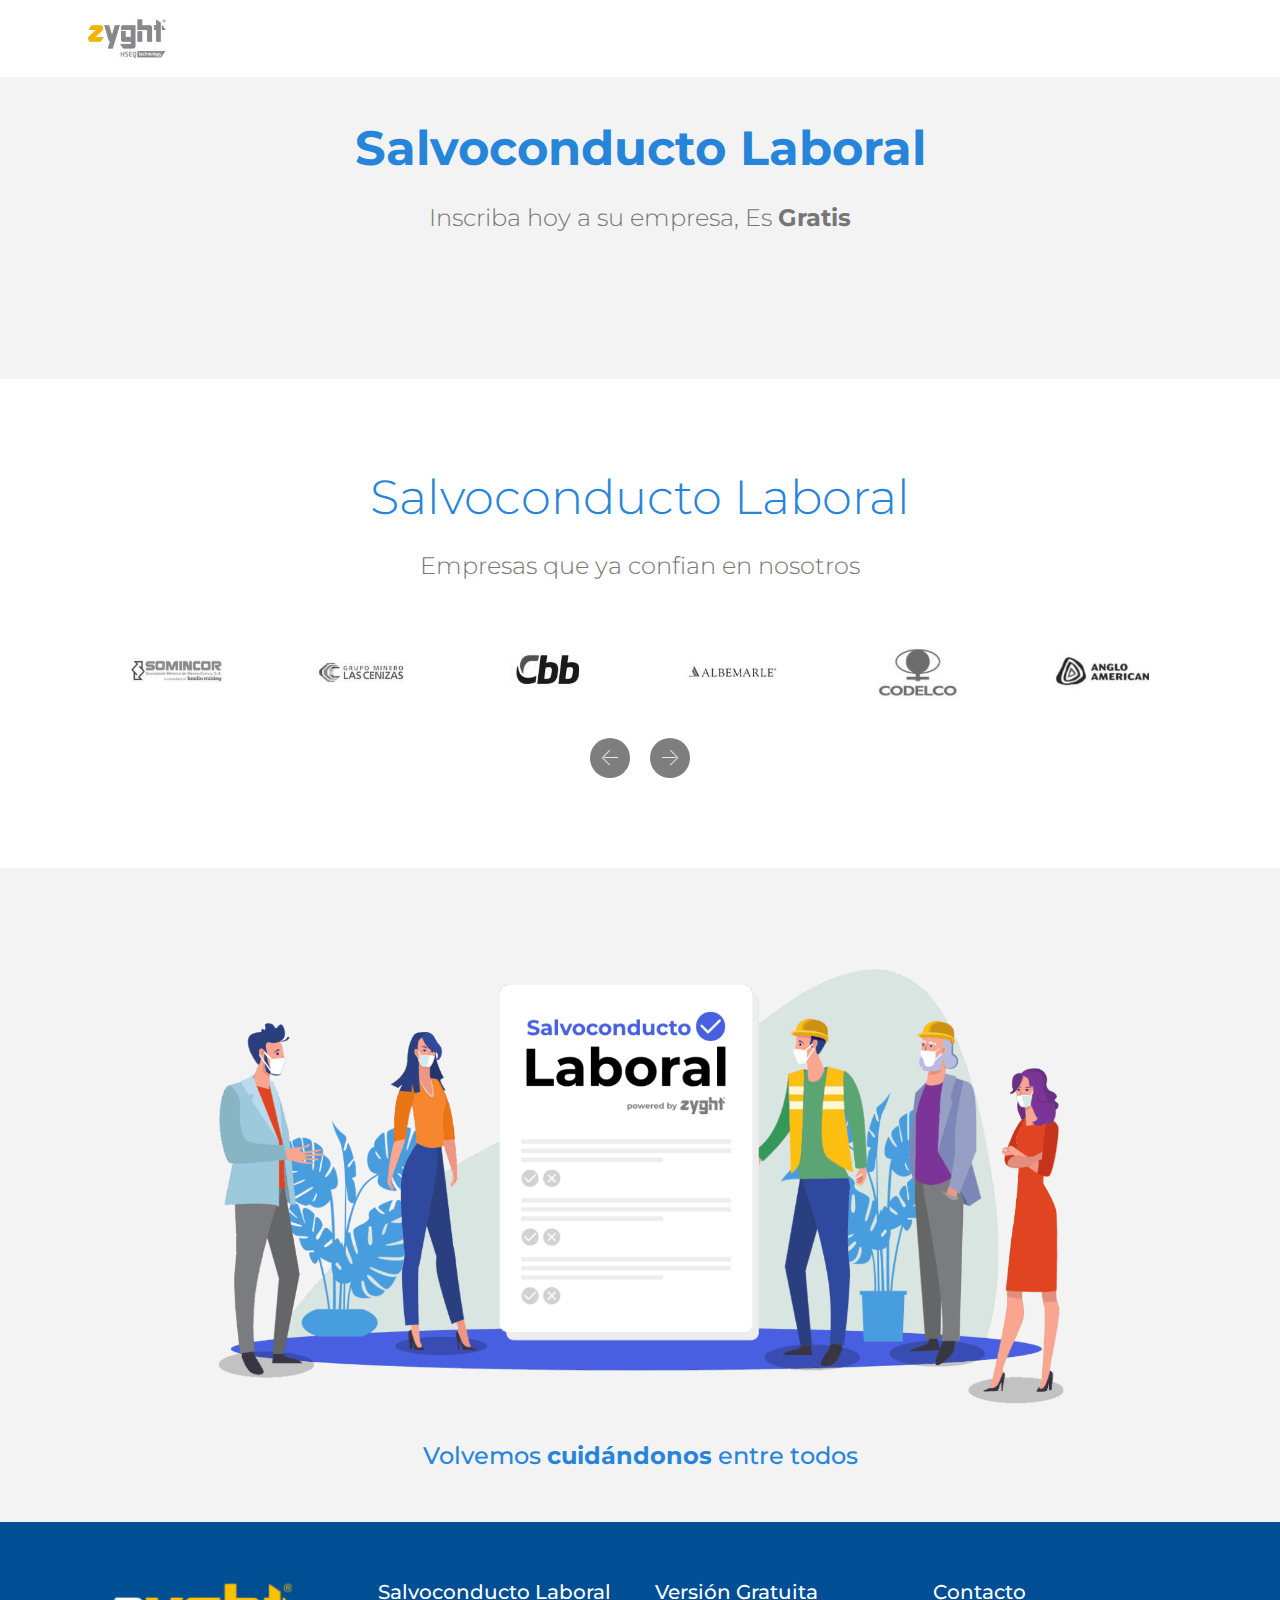
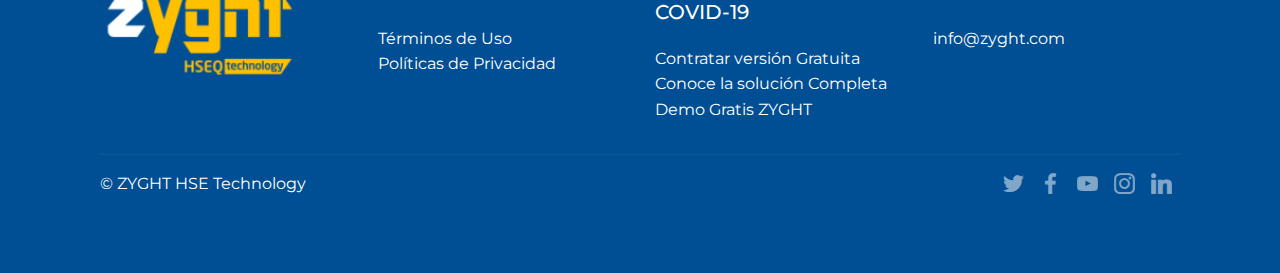
==== commit 3eb9ba99: "Add files via upload" ====
--- a/formulario.html
+++ b/formulario.html
@@ -40,7 +40,7 @@
         <div class="menu-logo">
             <div class="navbar-brand">
                 <span class="navbar-logo">
-                    <a href="http://www.zyght.com/salvoconductolaboral" target="_blank">
+                    <a href="https://franzyght.github.io/salvoconductolaboral/" target="_blank">
                         <img src="assets/images/logo-fondo-blanco-182x118.jpg" alt="Mobirise" title="" style="height: 3.8rem;">
                     </a>
                 </span>
@@ -54,7 +54,7 @@
     </nav>
 </section>
 
-<section class="engine"><a href="https://mobirise.info/n">free simple web templates</a></section><section class="mbr-section form1 cid-rYdLkUEuov" id="form1-l">
+<section class="engine"><a href="https://mobirise.info/n">free simple site templates</a></section><section class="mbr-section form1 cid-rYdLkUEuov" id="form1-l">
 
     
 
@@ -71,37 +71,21 @@
     </div>
     <div class="container">
         <div class="row justify-content-center">
-            <div class="media-container-column col-lg-8" data-form-type="formoid">
-                <!---Formbuilder Form--->
-                <form action="https://mobirise.com/" method="POST" class="mbr-form form-with-styler" data-form-title="Mobirise Form"><input type="hidden" name="email" data-form-email="true" value="W4PBnDx+3QT5UxQ9f4fdU4UcTL0YYfY5mlfNLTMAgGtkZzDVmg9Lnzi9fEDjaH2SoP2y68FlIxQzENMZfyikzHJLCFwtleB+8hxJzQcLH/bgt7q10CodbS8JMNbl4yEW">
-                    <div class="row">
-                        <div hidden="hidden" data-form-alert="" class="alert alert-success col-12">Thanks for filling out the form!</div>
-                        <div hidden="hidden" data-form-alert-danger="" class="alert alert-danger col-12">
-                        </div>
-                    </div>
-                    <div class="dragArea row">
-                        <div class="col-md-4  form-group" data-for="name">
-                            <label for="name-form1-l" class="form-control-label mbr-fonts-style display-7">Name</label>
-                            <input type="text" name="name" data-form-field="Name" required="required" class="form-control display-7" id="name-form1-l">
-                        </div>
-                        <div class="col-md-4  form-group" data-for="email">
-                            <label for="email-form1-l" class="form-control-label mbr-fonts-style display-7">Email</label>
-                            <input type="email" name="email" data-form-field="Email" required="required" class="form-control display-7" id="email-form1-l">
-                        </div>
-                        <div data-for="phone" class="col-md-4  form-group">
-                            <label for="phone-form1-l" class="form-control-label mbr-fonts-style display-7">Phone</label>
-                            <input type="tel" name="phone" data-form-field="Phone" class="form-control display-7" id="phone-form1-l">
-                        </div>
-                        <div data-for="message" class="col-md-12 form-group">
-                            <label for="message-form1-l" class="form-control-label mbr-fonts-style display-7">Message</label>
-                            <textarea name="message" data-form-field="Message" class="form-control display-7" id="message-form1-l"></textarea>
-                        </div>
-                        <div class="col-md-12 input-group-btn align-center">
-                            <button type="submit" class="btn btn-primary btn-form display-4">SEND FORM</button>
-                        </div>
-                    </div>
-                </form><!---Formbuilder Form--->
-            </div>
+                        
+                        
+<!-- SharpSpring Form for Salvoconducto Laboral Formulario  -->
+<script type="text/javascript">
+    var ss_form = {'account': 'MzawMDG3MDWyAAA', 'formID': 'MzO2MDVIM03RTU1JSdE1MUqx1E1KSjLUTUo1MLG0TEtKNTQzBAA'};
+    ss_form.width = '100%';
+    ss_form.height = '1000';
+    ss_form.domain = 'app-3QNKKPOAVO.marketingautomation.services';
+    // ss_form.hidden = {'field_id': 'value'}; // Modify this for sending hidden variables, or overriding values
+    // ss_form.target_id = 'target'; // Optional parameter: forms will be placed inside the element with the specified id
+    // ss_form.polling = true; // Optional parameter: set to true ONLY if your page loads dynamically and the id needs to be polled continually.
+</script>
+<script type="text/javascript" src="https://koi-3QNKKPOAVO.marketingautomation.services/client/form.js?ver=2.0.1"></script>
+                    
+                    
         </div>
     </div>
 </section>
@@ -341,7 +325,7 @@
         <div class="media-container-row content text-white">
             <div class="col-12 col-md-3">
                 <div class="media-wrap">
-                    <a href="http://www.zyght.com/salvoconductolaboral">
+                    <a href="https://franzyght.github.io/salvoconductolaboral/">
                         <img src="assets/images/logo-sinmicrosoft-light-192x91.png" alt="Mobirise" title="">
                     </a>
                 </div>
@@ -350,7 +334,7 @@
                 <h5 class="pb-3">
                     Salvoconducto Laboral</h5>
                 <p class="mbr-text">
-                    <a href="http://www.zyght.com/salvoconductolaboral/terminosdeuso" target="_blank" class="text-white">Términos de Uso&nbsp; </a>&nbsp; &nbsp; &nbsp; &nbsp; &nbsp; &nbsp; &nbsp; &nbsp; &nbsp;&nbsp;<br><a href="http://www.zyght.com/salvoconductolaboral/politicasdeprivacidad" target="_blank" class="text-white">Políticas de Privacidad</a></p>
+                    <a href="https://franzyght.github.io/salvoconductolaboral/terminosdeuso" target="_blank" class="text-white">Términos de Uso&nbsp; </a>&nbsp; &nbsp; &nbsp; &nbsp; &nbsp; &nbsp; &nbsp; &nbsp; &nbsp;&nbsp;<br><a href="https://franzyght.github.io/salvoconductolaboral/politicasdeprivacidad" target="_blank" class="text-white">Políticas de Privacidad</a></p>
             </div>
             <div class="col-12 col-md-3 mbr-fonts-style display-7">
                 <h5 class="pb-3">Versión Gratuita <br>COVID-19</h5>
